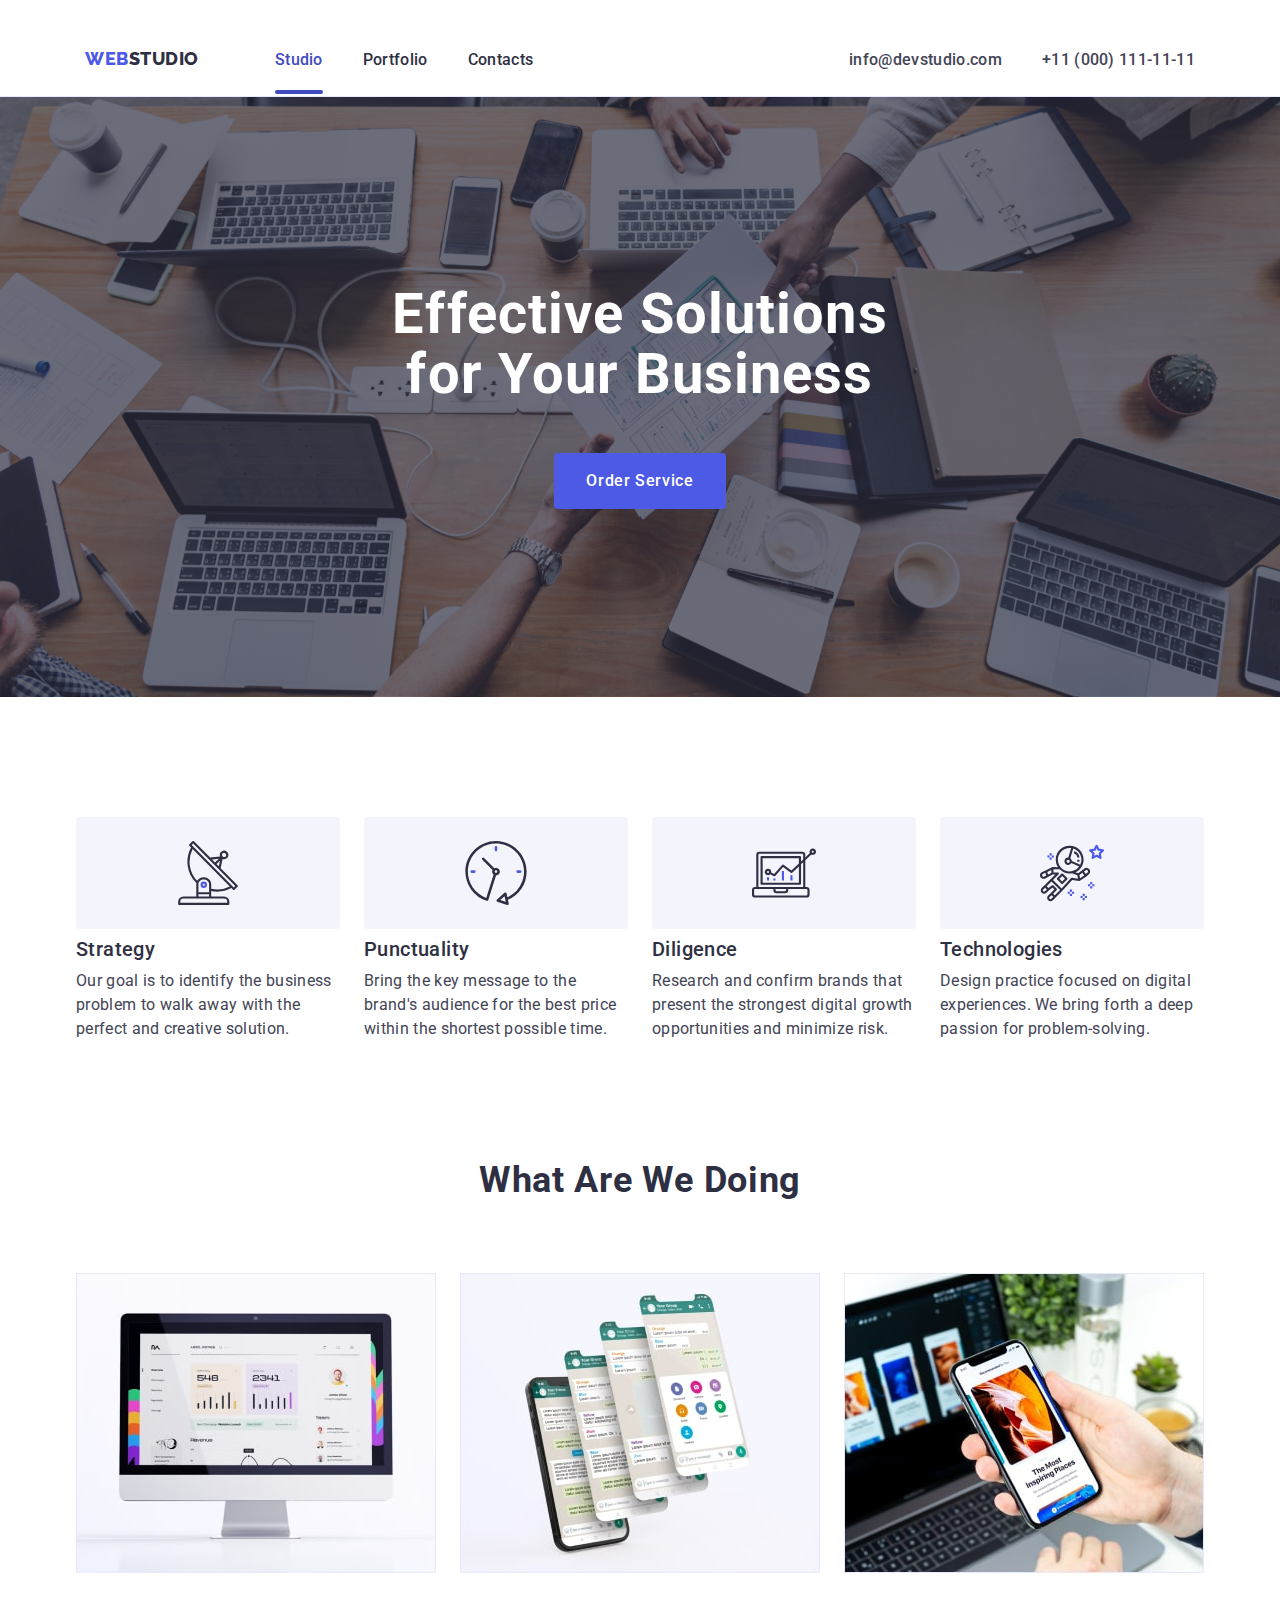
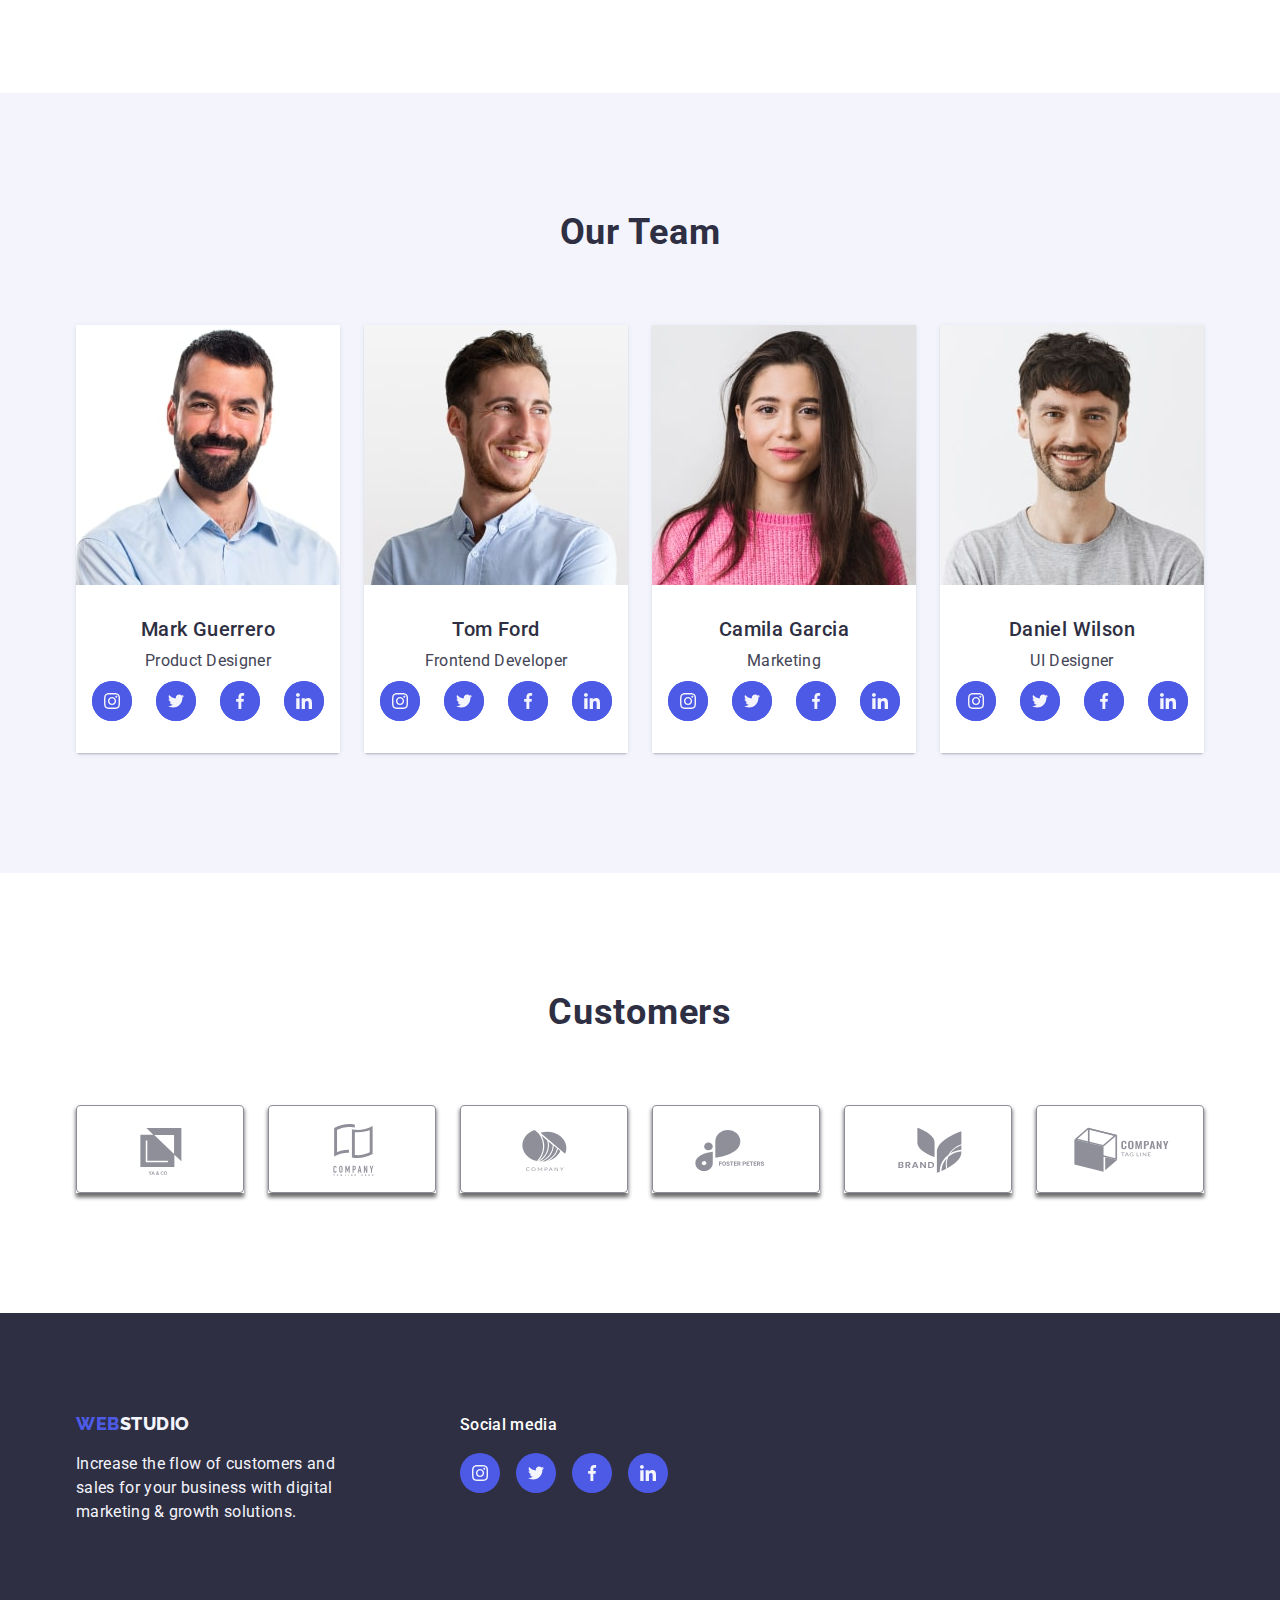
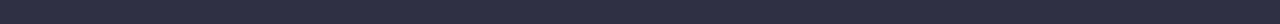
==== index.html @ c1fe4f57 "Initial commit" ====
<!DOCTYPE html>
<html lang="en">
  <head>
    <meta charset="UTF-8" />
    <meta http-equiv="X-UA-Compatible" content="IE=edge" />
    <meta name="viewport" content="width=device-width, initial-scale=1.0" />
    <link rel="preconnect" href="https://fonts.googleapis.com" />
    <link rel="preconnect" href="https://fonts.gstatic.com" crossorigin />
    <link
      href="https://fonts.googleapis.com/css2?family=Raleway:wght@800&family=Roboto:wght@400;500;700&display=swap"
      rel="stylesheet"
    />
    <title>webstudio</title>
    <link
      rel="stylesheet"
      href="https://cdn.jsdelivr.net/npm/modern-normalize@2.0.0/modern-normalize.min.css"
    />
    <link rel="stylesheet" href="./css/styles.css" />
  </head>
  <body>
    <header class="header">
      <div class="container header-container">
        <nav class="header-navigation">
          <a href="./index.html" class="header-logo link"
            >Web<span class="header-span">Studio</span></a
          >
          <ul class="header-menu list">
            <li class="header-menu-item">
              <a class="header-menu-link current link" href="./index.html"
                >Studio</a
              >
            </li>
            <li class="header-menu-item">
              <a class="header-menu-link link" href="./portfolio.html"
                >Portfolio</a
              >
            </li>
            <li class="header-menu-item">
              <a class="header-menu-link link" href="">Contacts</a>
            </li>
          </ul>
        </nav>
        <address class="contact">
          <ul id="contact" class="header-address list">
            <li class="header-address-item">
              <a
                class="header-address-link link"
                href="mailto:info@devstudio.com"
                >info@devstudio.com</a
              >
            </li>
            <li class="header-address-item">
              <a class="header-address-link link" href="tel:+110001111111"
                >+11 (000) 111-11-11</a
              >
            </li>
          </ul>
        </address>
      </div>
    </header>

    <main>
      <section id="home" class="hero">
        <div class="container hero-container">
          <h1 class="hero-title">Effective Solutions for Your Business</h1>
          <button type="button" class="hero-btn" data-modal-open>
            Order Service
          </button>
        </div>
      </section>

      <section class="motto">
        <div class="container container-motto">
          <h2 class="visually-hidden">Motto</h2>
          <ul class="motto-lict list">
            <li class="motto-item list">
              <div class="motto-item-block">
                <svg class="motto-item-icon" width="64" height="64">
                  <use href="./images/icons.svg#icon-antenna-1"></use>
                </svg>
              </div>
              <h3 class="motto-subtitle">Strategy</h3>
              <p class="motto-item-text">
                Our goal is to identify the business problem to walk away with
                the perfect and creative solution.
              </p>
            </li>
            <li class="motto-item list">
              <div class="motto-item-block">
                <svg class="motto-item-icon" width="64" height="64">
                  <use href="./images/icons.svg#icon-clock-1"></use>
                </svg>
              </div>
              <h3 class="motto-subtitle">Punctuality</h3>
              <p class="motto-item-text">
                Bring the key message to the brand's audience for the best price
                within the shortest possible time.
              </p>
            </li>
            <li class="motto-item list">
              <div class="motto-item-block">
                <svg class="motto-item-icon" width="64" height="64">
                  <use href="./images/icons.svg#icon-diagram-1"></use>
                </svg>
              </div>
              <h3 class="motto-subtitle">Diligence</h3>
              <p class="motto-item-text">
                Research and confirm brands that present the strongest digital
                growth opportunities and minimize risk.
              </p>
            </li>
            <li class="motto-item list">
              <div class="motto-item-block">
                <svg class="motto-item-icon" width="64" height="64">
                  <use href="./images/icons.svg#icon-astronaut-1"></use>
                </svg>
              </div>
              <h3 class="motto-subtitle">Technologies</h3>
              <p class="motto-item-text">
                Design practice focused on digital experiences. We bring forth a
                deep passion for problem-solving.
              </p>
            </li>
          </ul>
        </div>
      </section>

      <section class="products">
        <div class="container">
          <h2 class="products-title">What Are We Doing</h2>
          <ul class="products-list list">
            <li class="products-item list">
              <img src="./images/Rec_710.jpg" alt="Strategy" width="360" />
            </li>
            <li class="products-item list">
              <img src="./images/Rec_711.jpg" alt="Diligence" width="360" />
            </li>
            <li class="products-item list">
              <img src="./images/Rec_712.jpg" alt="Technologies" width="360" />
            </li>
          </ul>
        </div>
      </section>

      <section id="portfolio" class="team">
        <div class="container">
          <h2 class="team-title">Our Team</h2>
          <ul class="team-list list">
            <li class="team-item">
              <img src="./images/img_.jpg" alt="Mark Guerrero" width="264" />
              <div class="team-cart">
                <h3 class="team-item-title">Mark Guerrero</h3>
                <p class="team-text">Product Designer</p>
                <ul class="team-soc-list">
                  <li class="team-soc-item">
                    <a class="team-soc-link" href="">
                      <svg class="team-soc-icon" width="16" height="16">
                        <use href="./images/icons.svg#icon-instagram-1"></use>
                      </svg>
                    </a>
                  </li>
                  <li class="team-soc-item">
                    <a class="team-soc-link" href=""
                      ><svg class="team-soc-icon" width="16" height="16">
                        <use href="./images/icons.svg#icon-twitter-1"></use>
                      </svg>
                    </a>
                  </li>
                  <li class="team-soc-item">
                    <a class="team-soc-link" href=""><svg class="team-soc-icon" width="16" height="16">
                        <use
                          href="./images/icons.svg#icon-facebook-1"
                        ></use>
											</svg></a>
                  </li>
                  <li class="team-soc-item">
                    <a class="team-soc-link" href=""
                      ><svg class="team-soc-icon" width="16" height="16">
                        <use href="./images/icons.svg#icon-linkedin-1"></use>
                      </svg>
                    </a>
                  </li>
                </ul>
              </div>
            </li>

            <li class="team-item">
              <img src="./images/img1.jpg" alt="Tom Ford" width="264" />
              <div class="team-cart">
                <h3 class="team-item-title">Tom Ford</h3>
                <p class="team-text">Frontend Developer</p>
                <ul class="team-soc-list">
                  <li class="team-soc-item">
                    <a class="team-soc-link" href="">
                      <svg class="team-soc-icon" width="16" height="16">
                        <use href="./images/icons.svg#icon-instagram-1"></use>
                      </svg>
                    </a>
                  </li>
                  <li class="team-soc-item">
                    <a class="team-soc-link" href=""
                      ><svg class="team-soc-icon" width="16" height="16">
                        <use href="./images/icons.svg#icon-twitter-1"></use>
                      </svg>
                    </a>
                  </li>
                  <li class="team-soc-item">
                    <a class="team-soc-link" href=""
                      ><svg class="team-soc-icon" width="16" height="16">
                        <use href="./images/icons.svg#icon-facebook-1"></use>
                      </svg>
                    </a>
                  </li>
                  <li class="team-soc-item">
                    <a class="team-soc-link" href=""
                      ><svg class="team-soc-icon" width="16" height="16">
                        <use href="./images/icons.svg#icon-linkedin-1"></use>
                      </svg>
                    </a>
                  </li>
                </ul>
              </div>
            </li>

            <li class="team-item">
              <img src="./images/img2.jpg" alt="Camila Garcia" width="264" />
              <div class="team-cart">
                <h3 class="team-item-title">Camila Garcia</h3>
                <p class="team-text">Marketing</p>
                <ul class="team-soc-list">
                  <li class="team-soc-item">
                    <a class="team-soc-link" href="">
                      <svg class="team-soc-icon" width="16" height="16">
                        <use href="./images/icons.svg#icon-instagram-1"></use>
                      </svg>
                    </a>
                  </li>
                  <li class="team-soc-item">
                    <a class="team-soc-link" href=""
                      ><svg class="team-soc-icon" width="16" height="16">
                        <use href="./images/icons.svg#icon-twitter-1"></use>
                      </svg>
                    </a>
                  </li>
                  <li class="team-soc-item">
                    <a class="team-soc-link" href=""
                      ><svg class="team-soc-icon" width="16" height="16">
                        <use href="./images/icons.svg#icon-facebook-1"></use>
                      </svg>
                    </a>
                  </li>
                  <li class="team-soc-item">
                    <a class="team-soc-link" href=""
                      ><svg class="team-soc-icon" width="16" height="16">
                        <use
                          href="./images/icons.svg#icon-linkedin-1"></use></svg></a>
                  </li>
                </ul>
              </div>
            </li>

            <li class="team-item">
              <img src="./images/img3.jpg" alt="Daniel Wilson" width="264" />
              <div class="team-cart">
                <h3 class="team-item-title">Daniel Wilson</h3>
                <p class="team-text">UI Designer</p>
                <ul class="team-soc-list">
                  <li class="team-soc-item">
                    <a class="team-soc-link" href="">
                      <svg class="team-soc-icon" width="16" height="16">
                        <use href="./images/icons.svg#icon-instagram-1"></use>
                      </svg>
                    </a>
                  </li>
                  <li class="team-soc-item">
                    <a class="team-soc-link" href="">
                      <svg class="team-soc-icon" width="16" height="16">
                        <use href="./images/icons.svg#icon-twitter-1"></use>
                      </svg>
                    </a>
                  </li>
                  <li class="team-soc-item">
                    <a class="team-soc-link" href="">
                      <svg class="team-soc-icon" width="16" height="16">
                        <use href="./images/icons.svg#icon-facebook-1"></use>
                      </svg>
                    </a>
                  </li>
                  <li class="team-soc-item">
                    <a class="team-soc-link" href=""
                      ><svg class="team-soc-icon" width="16" height="16">
                        <use href="./images/icons.svg#icon-linkedin-1"></use>
                      </svg>
                    </a>
                  </li>
                </ul>
              </div>
            </li>
          </ul>
        </div>
      </section>
      <section class="customer">
        <div class="container container-customer">
          <h2 class="customer-title">Customers</h2>
          <ul class="customer-list list">
            <li class="customer-item list">
              <a class="customer-link" href="" target="_blank"
                ><svg class="customer-item-icon" width="104" height="56">
                  <use href="./images/icons.svg#icon-Logo"></use>
                </svg>
              </a>
            </li>
            <li class="customer-item list">
              <a class="customer-link" href="" target="_blank"
                ><svg class="customer-item-icon" width="104" height="56">
                  <use href="./images/icons.svg#icon-Logo_1"></use>
                </svg>
              </a>
            </li>
            <li class="customer-item list">
              <a class="customer-link" href="" target="_blank"
                ><svg class="customer-item-icon" width="104" height="56">
                  <use href="./images/icons.svg#icon-Logo_2"></use>
                </svg>
              </a>
            </li>
            <li class="customer-item list">
              <a class="customer-link" href="" target="_blank"
                ><svg class="customer-item-icon" width="104" height="56">
                  <use href="./images/icons.svg#icon-Logo_3"></use>
                </svg>
              </a>
            </li>
            <li class="customer-item list">
              <a class="customer-link" href="" target="_blank"
                ><svg class="customer-item-icon" width="104" height="56">
                  <use href="./images/icons.svg#icon-Logo_4"></use>
                </svg>
              </a>
            </li>
            <li class="customer-item list">
              <a class="customer-link" href="" target="_blank"
                ><svg class="customer-item-icon" width="104" height="56">
                  <use href="./images/icons.svg#icon-Logo_5"></use>
                </svg>
              </a>
            </li>
          </ul>
        </div>
      </section>
    </main>

    <footer class="footer">
      <div class="container footer-container">
        <div class="footer-logo">
          <a href="./index.html" class="header-logo link"
            >Web<span class="footer-span">Studio</span></a
          >
          <p class="footer-text">
            Increase the flow of customers and sales for your business with
            digital marketing & growth solutions.
          </p>
        </div>
        <div class="footer-soc">
          <p class="footer-soc-title">Social media</p>
          <ul class="footer-soc-list">
            <li class="footer-soc-item">
              <a class="footer-soc-link" href="">
                <svg class="footer-soc-icon" width="24" height="24">
                  <use href="./images/icons.svg#icon-instagram-1"></use>
                </svg>
              </a>
            </li>
            <li class="footer-soc-item">
              <a class="footer-soc-link" href="">
                <svg class="footer-soc-icon" width="24" height="24">
                  <use href="./images/icons.svg#icon-twitter-1"></use>
                </svg>
              </a>
            </li>
            <li class="footer-soc-item">
              <a class="footer-soc-link" href="">
                <svg class="footer-soc-icon" width="24" height="24">
                  <use href="./images/icons.svg#icon-facebook-1"></use>
                </svg>
              </a>
            </li>
            <li class="footer-soc-item">
              <a class="footer-soc-link" href="">
                <svg class="footer-soc-icon" width="24" height="24">
                  <use href="./images/icons.svg#icon-linkedin-1"></use>
                </svg>
              </a>
            </li>
          </ul>
        </div>
      </div>
    </footer>

    <div class="backdrop is-hidden" data-modal>
      <div class="modal">
        <button type="button" class="modal-btn" data-modal-close>
          <svg class="modal-close" width="8" height="8">
            <use href="./images/icons.svg#icon-close-black-18dp-2-1"></use>
          </svg>
        </button>
      </div>
    </div>
    <script src="./js/modal.js"></script>
  </body>
</html>
---- css/styles.css ----
:root {
  --main-title-color: #2e2f42;
  --main-text-color: #434455;
  --transition: 250ms cubic-bezier(0.4, 0, 0.2, 1);
}

body {
  font-family: "Roboto", sans-serif;
  color: #434455;
  background-color: #ffffff;
}

h1,
h2,
h3,
h4,
h5,
h6,
p {
  margin-top: 0;
  margin-bottom: 0;
}

a {
  text-decoration: none;
}

ul {
  list-style-type: none;
  margin-top: 0;
  margin-bottom: 0;
  padding-left: 0;
}

img {
  display: block;
}

.link {
  text-decoration: none;
}

.list {
  list-style: none;
}

.container {
  width: 100%;
  max-width: 1158px;
  padding-left: 15px;
  padding-right: 15px;
  margin: 0 auto;
}
/*header*/

.header {
  border-bottom: 1px solid #e7e9fc;
  box-shadow: 0px 2px 1px rgba(46, 47, 66, 0.08),
    0px 1px 1px rgba(46, 47, 66, 0.16), 0px 1px 6px rgba(46, 47, 66, 0.08);
}
.header-container {
  display: flex;
  align-items: baseline;
  padding: 24px;
}

.header-menu {
  display: flex;
  gap: 40px;
}

.header-menu-item {
  color: #404bbf;
}

.header-navigation {
  display: flex;
  align-items: center;
  align-items: baseline;
}

.header-logo {
  font-family: "Raleway", sans-serif;
  font-weight: 800;
  font-size: 18px;
  line-height: 1.17;
  letter-spacing: 0.03em;
  text-transform: uppercase;
  color: #4d5ae5;
  margin-right: 76px;
  margin-top: 24px;
  transform: transform var(--transition);
}

.header-logo:hover,
.header-logo:focus {
  transform: scale(1.5);
}
.header-span {
  color: #2e2f42;
}

.header-address {
  display: flex;
  gap: 40px;
}
.header-address-item {
  color: var(--main-text-color);
}

.header-menu-link {
  font-weight: 500;
  font-size: 16px;
  line-height: 1.5;
  letter-spacing: 0.02em;
  color: var(--main-title-color);
  font-style: normal;
  padding: 24px 0;
  transition: color var(--transition);
}
.current {
  position: relative;
  color: #404bbf;
}

.current::after {
  content: "";
  position: absolute;
  left: 0;
  bottom: -1px;
  width: 100%;
  height: 4px;
  border-radius: 2px;
  background-color: #404bbf;
}

.header-address-link {
  font-weight: 500;
  font-size: 16px;
  line-height: 1.5;
  letter-spacing: 0.02em;
  color: var(--main-text-color);
  font-style: normal;
  transition: color var(--transition);
}

.header-address-link:hover {
  color: #404bbf;
}

.header-address-link:focus {
  color: #404bbf;
}

.header-menu-link:hover {
  color: #404bbf;
}

.header-menu-link:focus {
  color: #404bbf;
}

.contact {
  font-style: normal;
  margin-left: auto;
}

/*hero*/


.hero {
  max-width: 1440px;
  align-content: center;
  background-color: #2e2f42;
  padding: 188px 0;
  background-image: linear-gradient(
      rgba(46, 47, 66, 0.7),
      rgba(46, 47, 66, 0.7)
    ),
    url(../images/people-office\.jpg);
  background-repeat: no-repeat;
  background-position: center;
  background-size: cover;
	
}

.hero-title {
  font-weight: 700;
  font-size: 56px;
  line-height: 1.07;
  text-align: center;
  letter-spacing: 0.02em;
  color: #ffffff;
  max-width: 496px;

  margin: auto;
  margin-bottom: 48px;
}

.hero-btn {
  font-family: inherit;
  font-weight: 500;
  font-size: 16px;
  line-height: 1.5;
  background-color: #4d5ae5;
  border: none;
  letter-spacing: 0.04em;
  color: #ffffff;
  cursor: pointer;
  min-width: 169px;
  height: 56px;
  padding: 16px 32px;
  display: block;
  border-radius: 4px;
  margin: auto;
  transition: background-color var(--transition);
}

.hero-btn:hover {
  background-color: #404bbf;
}

.hero-btn:focus {
  background-color: #404bbf;
}

/*motto*/

.motto {
  padding-top: 120px;
  padding-bottom: 120px;
}

.visually-hidden {
  position: absolute;
  width: 1px;
  height: 1px;
  margin: -1px;
  border: 0;
  padding: 0;
  white-space: nowrap;
  clip-path: inset(100%);
  clip: rect(0 0 0 0);
  overflow: hidden;
}
.motto-lict {
  display: flex;
  gap: 24px;
}
.motto-subtitle {
  font-weight: 500;
  font-size: 20px;
  line-height: 1.2;
  letter-spacing: 0.02em;
  color: var(--main-title-color);
  margin-bottom: 8px;
}

.motto-item {
  width: calc((100% - 24px * 3) / 4);
}

.motto-item-block {
  max-width: 264px;
  height: 112px;
  background-color: #f4f4fd;
  border-radius: 4px;
  margin-bottom: 8px;
  display: flex;
  align-items: center;
  justify-content: center;
}
.motto-item-text {
  font-size: 16px;
  line-height: 1.5;
  letter-spacing: 0.02em;
  color: var(--main-text-color);
}

/*product*/

.products {
  padding-bottom: 120px;
}
.products-title {
  font-weight: 700;
  font-size: 36px;
  line-height: 1.11;
  letter-spacing: 0.02em;
  text-align: center;
  text-transform: capitalize;
  color: var(--main-title-color);
  margin-bottom: 72px;
}

.products-list {
  display: flex;
  gap: 24px;
}

.products-item {
  width: calc((100% - 24px * 2) / 3);
}

/* Team */

.team {
  background-color: #f4f4fd;
  padding-top: 120px;
  padding-bottom: 120px;
}
.team-item {
  background-color: #fff;

  width: calc((100% - 24px * 3) / 4);
  border-radius: 0px 0px 4px 4px;
  box-shadow: 0px 1px 6px rgba(46, 47, 66, 0.08),
    0px 1px 1px rgba(46, 47, 66, 0.16), 0px 2px 1px rgba(46, 47, 66, 0.08);
}

.team-cart {
  padding: 32px 0;
  text-align: center;
  background-color: #fff;
}
.team-title {
  font-weight: 700;
  font-size: 36px;
  line-height: 1.11;
  letter-spacing: 0.02em;
  text-align: center;
  text-transform: capitalize;
  color: var(--main-title-color);

  margin-bottom: 72px;
}
.team-text {
  font-size: 16px;
  line-height: 1.5;
  letter-spacing: 0.02em;
  color: var(--main-text-color);
  margin-bottom: 8px;
}
.team-list {
  display: flex;
  gap: 24px;
}

.team-item-title {
  font-weight: 500;
  font-size: 20px;
  line-height: 1.2;
  letter-spacing: 0.02em;
  color: var(--main-title-color);
  margin-bottom: 8px;
}

.team-soc-list {
  display: flex;
  gap: 24px;
  justify-content: center;
}
.team-soc-item {
	width: calc((100% - 3 * 24px) / 4);
  background-color: #4d5ae5;
  width: 40px;
  height: 40px;
	border-radius: 50%;
	transition: background-color var(--transition);
}

.team-soc-item:hover {
	background-color: #31d0aa;
}
.team-soc-item:focus {
  background-color: #31d0aa;
}
.team-soc-link {
  width: 100%;
  height: 100%;
  display: flex;
  align-items: center;
  justify-content: center;
	border-radius: 50%;
	background-color: #4d5ae5;
	transition: background-color var(--transition)
}
.team-soc-link:hover {
	background-color: #404bbf;
}
.team-soc-link:focus {
  background-color: #404bbf;
}

.team-soc-icon {
  display: block;
  fill: #f4f4fd;
  transform: background-color var(--transition);
}
.team-soc-icon:hover {
  background-color: #404bbf;
}

.team-soc-icon:focus {
  background-color: #404bbf;
}

/*customer*/

.customer {
	padding-top: 120px;
  padding-bottom: 120px;
}
.customer-title {
  font-weight: 700;
  font-size: 36px;
  line-height: 1.11;
  letter-spacing: 0.02em;
  text-align: center;
  text-transform: capitalize;
  color: var(--main-title-color);
  margin-bottom: 72px;
}

.customer-list {
  display: flex;
  gap: 24px;
	align-items: center;
	justify-content: center;
}
.customer-item {
  width: 168px;
	height: 88px;
  background: #ffffff;
  box-shadow: 0px 4px 4px rgba(0, 0, 0, 0.25), 0px 4px 4px rgba(0, 0, 0, 0.25),
    0px 4px 4px rgba(0, 0, 0, 0.25);
  box-sizing: border-box;
  width: calc((100% - 24px * 5) / 6);
	color: #8E8F99;
	border-color: #8E8F99;
  
  transition:  border-color var(--transition), color var(--transition);
}
.customer-link {
	display: flex;
	align-items: center;
	justify-content: center;
	color:  #8e8f99;
	border: 1px solid #8e8f99;
	border-radius: 4px;
	transition:  border-color var(--transition), color var(--transition);
  width: 100%;
  height: 100%;
}

.customer-link:hover {
	border-color: #404bbf;
	color: #404bbf; 
}

.customer-link:focus {
	border-color: #404bbf;
	color: #404bbf; 
}
.customer-item:hover {
	border-color:  #404bbf;
	color: #404bbf;
}
.customer-item:focus {
  border-color: #404bbf;
	color: #404bbf;
}
.customer-item-icon {
  fill: #8e8f99;
	fill: currentColor;
  transition: fill var(--transition);
}


/*footer*/

.footer {
  background-color: #2e2f42;
  padding-top: 100px;
  padding-bottom: 100px;
}

.footer span {
  color: #f4f4fd;
}
.footer-logo {
  margin-right: 120px;
}

.footer-text {
  font-weight: 400;
  font-size: 16px;
  line-height: 1.5;
  letter-spacing: 0.02em;
  color: #f4f4fd;
  max-width: 264px;
  margin-top: 17.5px;
}

.footer-container {
  display: flex;
  align-items: baseline;
}
.footer-soc-title {
  font-weight: 500;
  font-family: "Roboto";
  font-size: 16px;
  line-height: 1.5;
  letter-spacing: 0.02em;
  color: #ffffff;
  margin-bottom: 16px;
	
}
.footer-soc-list {
  display: flex;
  gap: 16px;
  justify-content: space-between;
	width: 208px;
	height: 40px;
}
.footer-soc-item {
	width: 40px;
	height: 40px;
	
}

.footer-soc-icon {
  display: block;
  align-items: center;
  fill: #f4f4fd;
}

.footer-soc-link {
  width: 100%;
  height: 100%;
  background-color: #4d5ae5;
  border-radius: 50%;
  display: flex;
  justify-content: center;
  align-items: center;
  padding: 12px;
  transition: background-color var(--transition);
}

.footer-soc-link:hover {
	background-color: #31d0aa;
}
.footer-soc-link:focus {
  background-color: #31d0aa;
}

/* portfolio */

.btn {
  padding-top: 96px;
  padding-bottom: 120px;
}

.album {
  display: flex;
  margin-bottom: 72px;
  justify-content: center;
  width: calc((100% - 24 * 4) / 5);
  gap: 24px;
}

.btn-album {
  visibility: hidden;
}


.btn-link {
  font-family: "Roboto", sans-serif;
  font-weight: 500;
  font-size: 16px;
  line-height: 1.5;
  letter-spacing: 0.04em;
  cursor: pointer;
  color: #4d5ae5;
  background-color: #f4f4fd;
  padding: 12px 24px;
  border: 1px solid #e7e9fc;
  margin: 0 auto;
  border-radius: 4px;
  transition: color var(--transition), background-color var(--transition), border-color var(--transition),
    box-shadow var(--transition);
}


.btn-link:hover,
.btn-link:focus {
  color: #fff;
  background-color: #404bbf;
  border: 1px solid transparent;
  box-shadow: 0px 3px 1px rgba(0, 0, 0, 0.1), 0px 2px 1px rgba(0, 0, 0, 0.08),
    0px 2px 2px rgba(0, 0, 0, 0.12);
}

.btn-link:focus {
  color: #fff;
  background-color: #404bbf;
  border: 1px solid transparent;
  box-shadow: 0px 3px 1px rgba(0, 0, 0, 0.1), 0px 2px 1px rgba(0, 0, 0, 0.08),
    0px 2px 2px rgba(0, 0, 0, 0.12);
}

.gallery-list {
  display: flex;
  flex-wrap: wrap;
  column-gap: 24px;
  row-gap: 48px;
}

.gallery-link {
  display: block;
  transition: box-shadow var(--transition);
}

.gallery-link:hover,
.gallery-link:focus {
  box-shadow: 0px 1px 6px rgba(46, 47, 66, 0.08),
    0px 1px 1px rgba(46, 47, 66, 0.16), 0px 2px 1px rgba(46, 47, 66, 0.08);
}
.gallery-item {
  width: calc((100% - 48px) / 3);
  overflow: hidden;
  
}

.gallery-block {
  position: relative;
  overflow: hidden;
}

.gallery-link:hover .gallery-cover-text {
  transform: translateY(0%);
}

.gallery-link:focus .gallery-cover-text {
  transform: translateY(0%);
}
.gallery-cover-text {
	position: absolute;
	top: 0;
  left: 0;
	height: 100%;
  padding: 40px 32px;
	background-color: #4d5ae5;
  font-weight: 400;
  font-size: 16px;
  line-height: 1.5;
  letter-spacing: 0.02em;
  color: #f4f4fd;
	transform: translateY(100%);
	transition: transform var(--transition);
}
.gallery-item-title {
  font-weight: 500;
  font-size: 20px;
  line-height: 1.2;
  letter-spacing: 0.02em;
  color: var(--main-title-color);
  margin-left: 16px;
  margin-bottom: 8px;
}

.gallery-item-text {
  font-size: 16px;
  line-height: 1.5;
  letter-spacing: 0.02em;
  color: var(--main-text-color);
  margin-left: 16px;
}

.gallery-cart {
  padding: 32px 16px;

  border: 1px solid #e7e9fc;
  border-top: none;
}

.backdrop {
  position: fixed;
  top: 0;
  z-index: 2;
  width: 100%;
  height: 100%;
  background-color: rgba(46, 47, 66, 0.4);
  transition: opacity var(--transition), visibility var(--transition);
}

.modal {
  position: absolute;
  top: 50%;
  left: 50%;
  transform: translate(-50%, -50%) scale(1);
  transition: transform var(--transition);
  width: 408px;
  min-height: 584px;
  background-color: #fcfcfc;
  border-radius: 4px;
  padding: 24px;
  box-shadow: 0px 1px 1px rgba(0, 0, 0, 0.14), 0px 1px 3px rgba(0, 0, 0, 0.12),
    0px 2px 1px rgba(0, 0, 0, 0.2);
}

.modal-btn {
  position: absolute;
  top: 24px;
  right: 24px;
  width: 24px;
  height: 24px;
  border: 1px solid rgba(0, 0, 0, 0.1);
  background-color: transparent;
  border-radius: 50%;
  cursor: pointer;
  display: flex;
  align-items: center;
  justify-content: center;
  background-color: #e7e9fc;
  padding: 0;
  transition: background-color var(--transition),  border var(--transition);
}

.modal-btn:hover {
	background-color: #404bbf;
  border: none;
	fill: #fff;
}
.modal-btn:focus {
  background-color: #404bbf;
  border: none;
	fill: #fff;
}

.modal-close {
  transition: fill var(--transition);
}


.backdrop.is-hidden .modal {
  transform: translate(-50%, -50%) scale(0);
}

.is-hidden {
  visibility: hidden;
  opacity: 0;
  pointer-events: none;
}
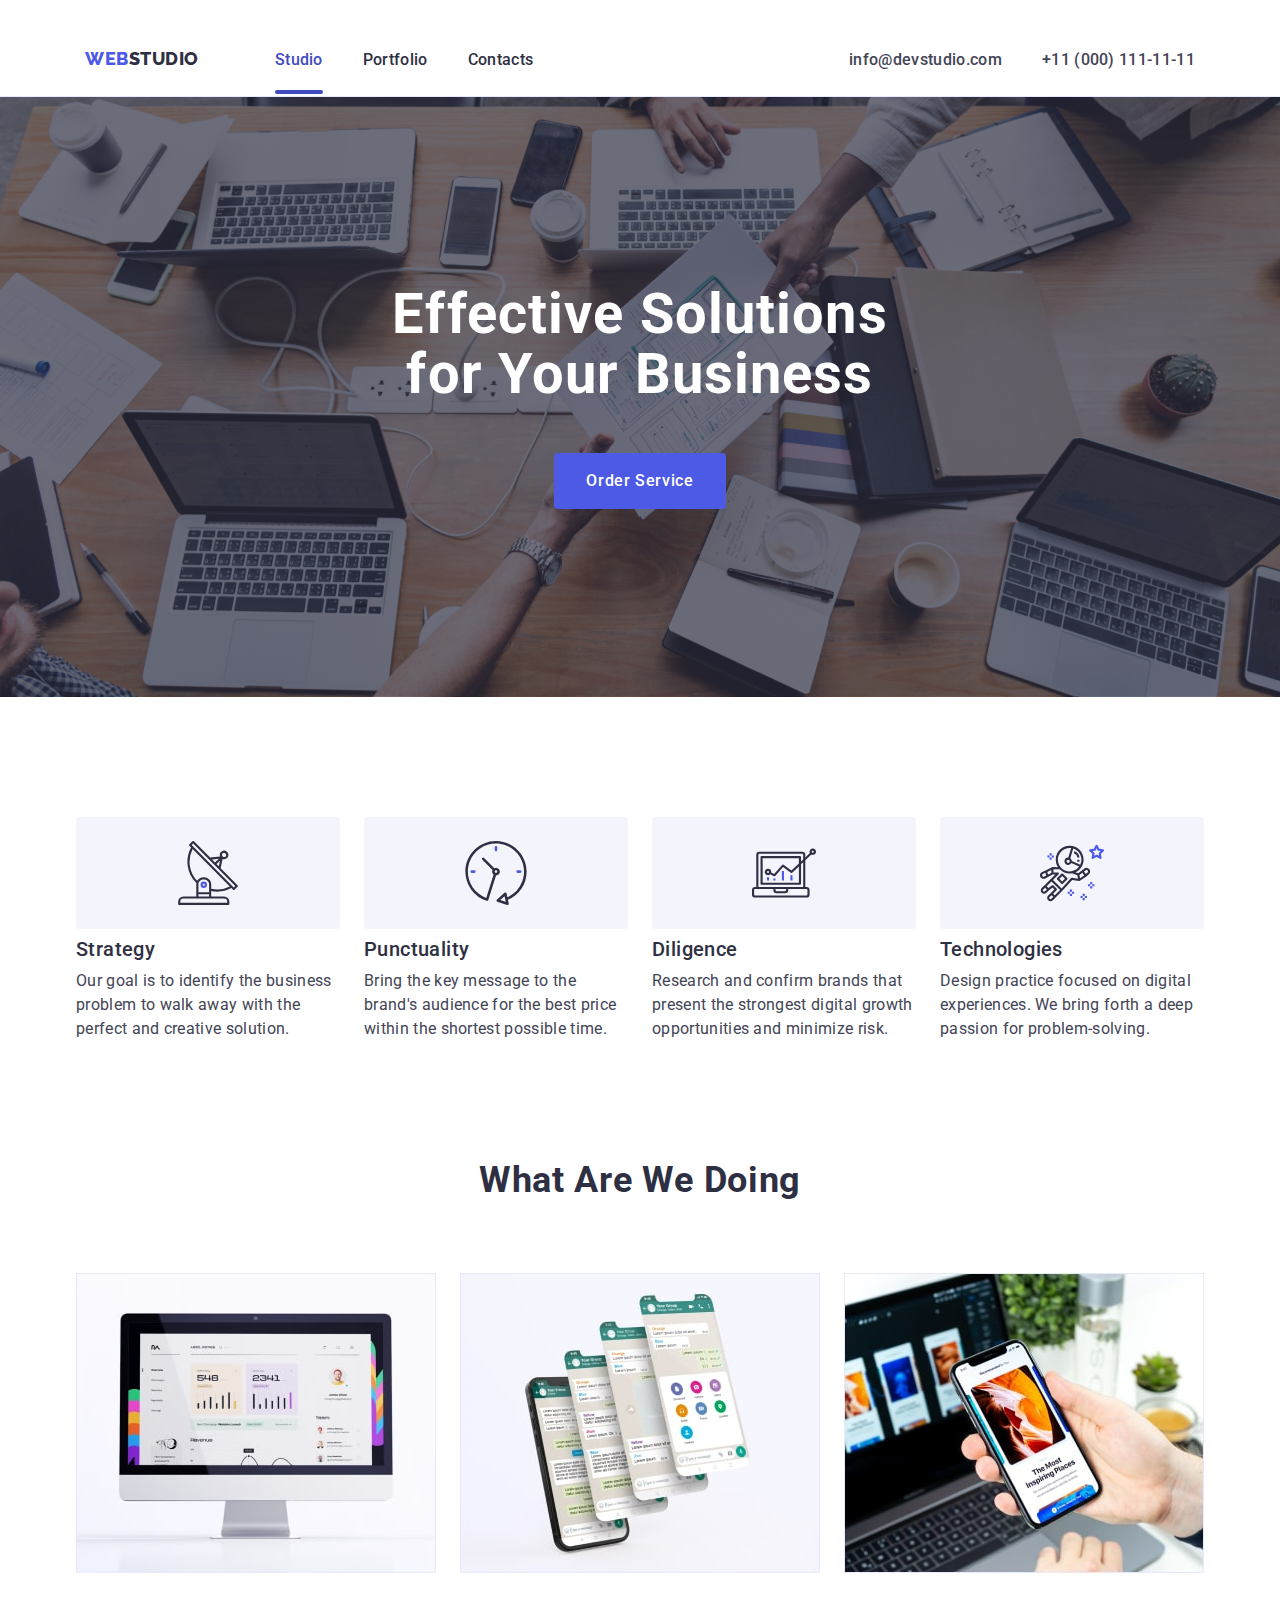
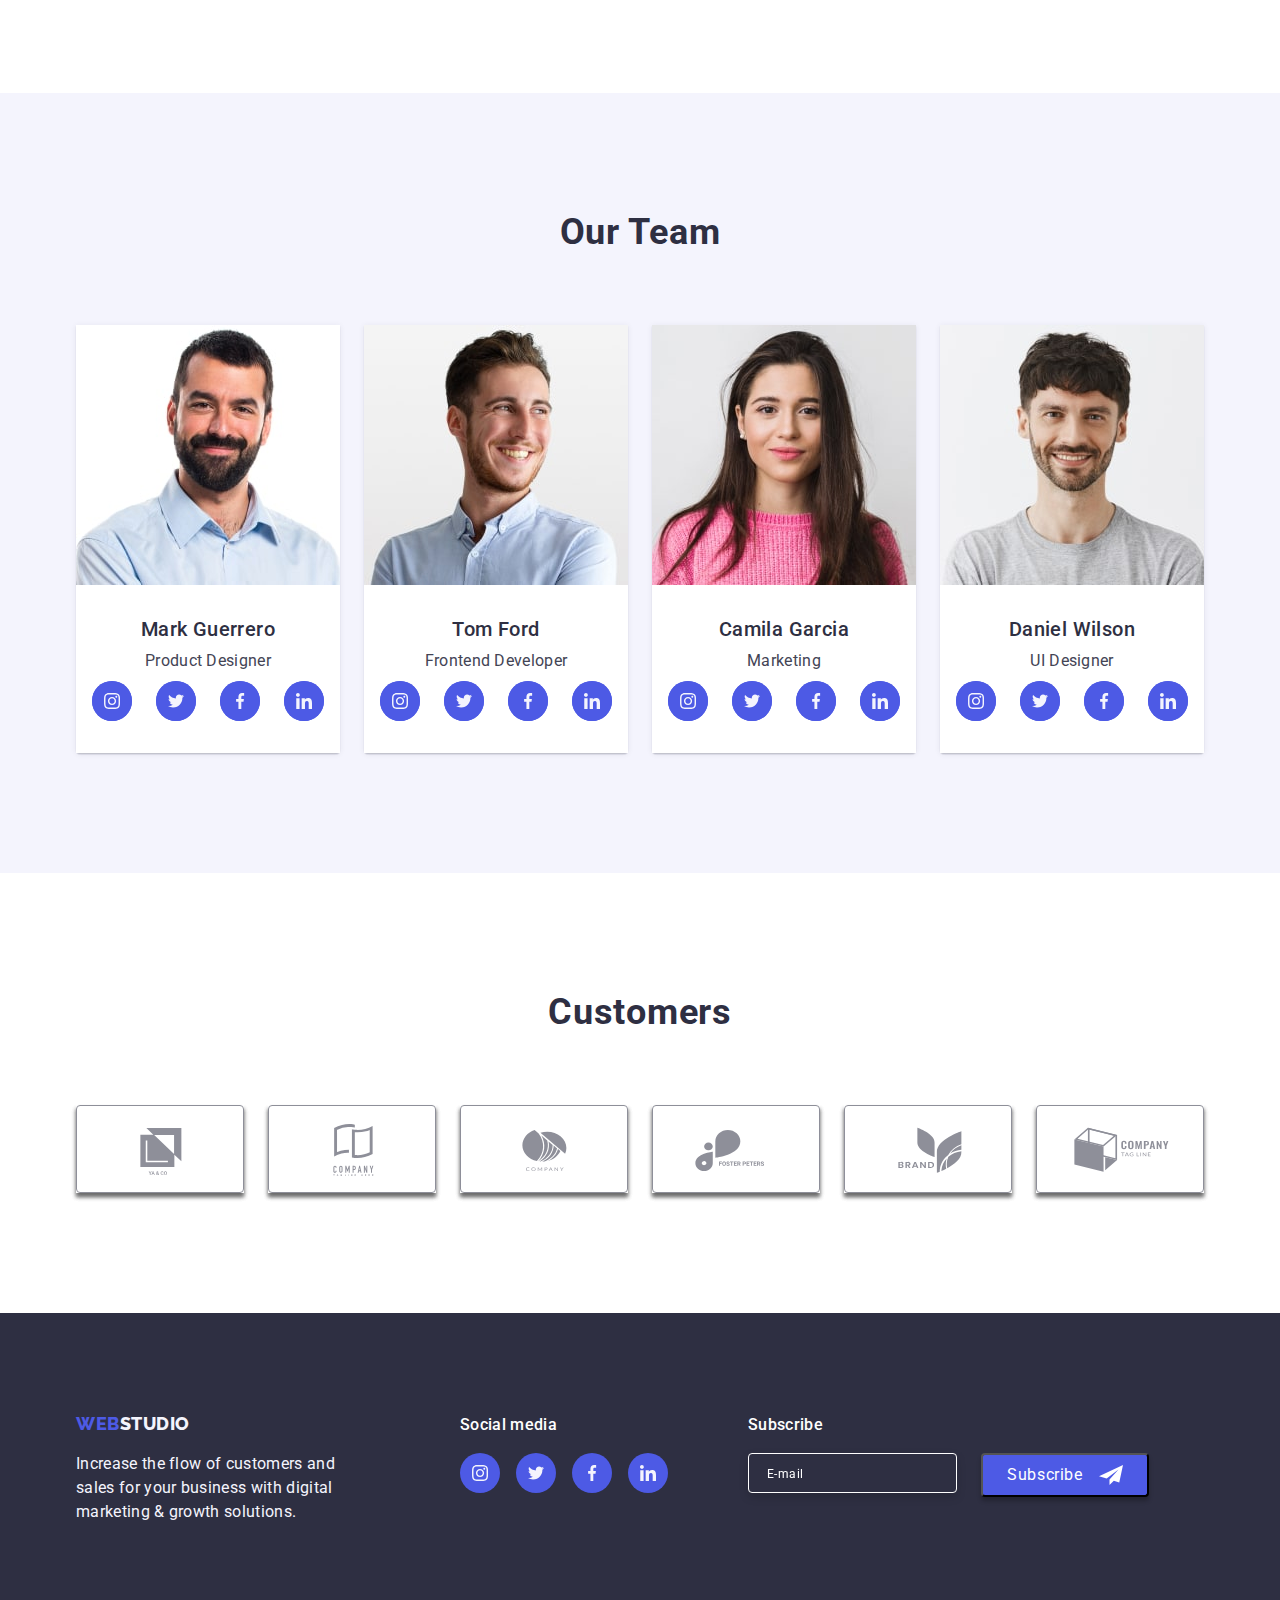
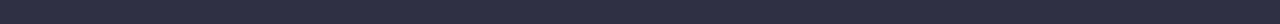
==== commit 98a0e07e: "update css, html files" ====
--- a/index.html
+++ b/index.html
@@ -167,11 +167,12 @@
                     </a>
                   </li>
                   <li class="team-soc-item">
-                    <a class="team-soc-link" href=""><svg class="team-soc-icon" width="16" height="16">
+                    <a class="team-soc-link" href=""
+                      ><svg class="team-soc-icon" width="16" height="16">
                         <use
                           href="./images/icons.svg#icon-facebook-1"
-                        ></use>
-											</svg></a>
+                        ></use></svg></a>
+                    
                   </li>
                   <li class="team-soc-item">
                     <a class="team-soc-link" href=""
@@ -253,7 +254,9 @@
                     <a class="team-soc-link" href=""
                       ><svg class="team-soc-icon" width="16" height="16">
                         <use
-                          href="./images/icons.svg#icon-linkedin-1"></use></svg></a>
+                          href="./images/icons.svg#icon-linkedin-1"
+                        ></use></svg></a>
+                    
                   </li>
                 </ul>
               </div>
@@ -394,6 +397,21 @@
             </li>
           </ul>
         </div>
+
+        <div class="footer-contact">
+          <p class="footer-contact-title">Subscribe</p>
+          <div class="footer-sub">
+            <form class="footer-field">
+              <input type="email" class="footer-input" placeholder="E-mail" />
+            </form>
+            <button type="submit" class="footer-sub-btn">
+                Subscribe
+                <svg class="telegram-icon" width="24" height="24">
+                  <use href="./images/icons.svg#icon-telegram"></use>
+                </svg>
+						</button>
+          </div>
+        </div>
       </div>
     </footer>
 
@@ -401,9 +419,86 @@
       <div class="modal">
         <button type="button" class="modal-btn" data-modal-close>
           <svg class="modal-close" width="8" height="8">
-            <use href="./images/icons.svg#icon-close-black-18dp-2-1"></use>
+            <use href="./images/icons.svg#icon-close"></use>
           </svg>
         </button>
+        <p class="modal-title">Leave your contacts and we will call you back</p>
+        <form class="modal-form">
+          <div class="modal-field">
+            <label for="user-name" class="modal-label">Name</label>
+            <div class="input-wrap">
+              <input
+                type="text"
+                name="user-name"
+                id="user-name"
+                class="modal-input"
+              />
+              <svg class="input-icon" width="18" height="18">
+                <use href="./images/icons.svg#icon-person"></use>
+              </svg>
+            </div>
+          </div>
+
+          <div class="modal-field">
+            <label for="user-name" class="modal-label">Phone</label>
+            <div class="input-wrap">
+              <input
+                type="tel"
+                name="user-tel"
+                id="user-tel"
+                class="modal-input"
+              />
+              <svg class="input-icon" width="18" height="18">
+                <use href="./images/icons.svg#icon-phone"></use>
+              </svg>
+            </div>
+          </div>
+
+          <div class="modal-field">
+            <label for="user-name" class="modal-label">Email</label>
+            <div class="input-wrap">
+              <input
+                type="email"
+                name="user-email"
+                id="user-email"
+                class="modal-input"
+              />
+              <svg class="input-icon" width="18" height="18">
+                <use href="./images/icons.svg#icon-email"></use>
+              </svg>
+            </div>
+          </div>
+          <div class="modal-field">
+            <label for="user-name" class="modal-label">Comment</label>
+            <textarea
+              name="modal-text"
+              placeholder="Text input"
+              class="modal-textarea"
+            ></textarea>
+          </div>
+          <div class="modal-field">
+            <input
+              type="checkbox"
+              name="policy"
+              id="policy"
+              class="input-chek visually-hidden"
+              value="true"
+            />
+            <label for="policy" class="check-text">
+              <span>
+                <svg class="check-icon" width="10" height="8">
+                  <use href="./images/icons.svg#icon-check"></use>
+                </svg>
+              </span>
+              I accept the terms and conditions of the<a href="">
+                Privacy Policy</a
+              ></label
+            >
+          </div>
+          <div class="send-btn">
+            <button type="submit" class="modal-send-btn">Send</button>
+          </div>
+        </form>
       </div>
     </div>
     <script src="./js/modal.js"></script>
--- a/css/styles.css
+++ b/css/styles.css
@@ -169,7 +169,7 @@
 
 
 .hero {
-  max-width: 1440px;
+  width: 100%;
   align-content: center;
   background-color: #2e2f42;
   padding: 188px 0;
@@ -506,7 +506,11 @@
   display: flex;
   align-items: baseline;
 }
-.footer-soc-title {
+
+.footer-soc {
+	margin-right: 80px;
+}
+.footer-soc-title, .footer-contact-title {
   font-weight: 500;
   font-family: "Roboto";
   font-size: 16px;
@@ -554,6 +558,54 @@
   background-color: #31d0aa;
 }
 
+.footer-input {
+	min-width: 164px;
+	height: 40px;
+	border: 1px solid #FFFFFF;
+  filter: drop-shadow(0px 4px 4px rgba(0, 0, 0, 0.15));
+  border-radius: 4px;
+	background: #2E2F42;
+}
+
+.footer-input::placeholder {
+	
+  font-size: 12px;
+  line-height: 2;
+  display: flex;
+  align-items: center;
+  letter-spacing: 0.04em;
+  color: #FFFFFF;
+	padding-left: 16px;
+}
+
+.footer-sub-btn {
+	font-size: 16px;
+  line-height: 1.5;
+  display: flex;
+  align-items: center;
+  text-align: center;
+  letter-spacing: 0.04em;
+  color: #FFFFFF;
+	background: #4D5AE5;
+  border-radius: 4px;
+  padding: 8px 24px;
+  box-shadow: 0px 4px 4px rgba(0, 0, 0, 0.25);
+	transition: background-color var(--transition);
+}
+
+.telegram-icon {
+	fill: #FFFFFF;
+	margin-left: 16px;
+}
+ 
+.footer-sub {
+	display: flex;
+	gap: 24px;
+}
+
+.footer-sub-btn:hover, .footer-sub-btn:focus {
+	background-color: #404BBF;
+}
 /* portfolio */
 
 .btn {
@@ -690,7 +742,7 @@
   z-index: 2;
   width: 100%;
   height: 100%;
-  background-color: rgba(46, 47, 66, 0.4);
+  border: 1px solid rgba(46, 47, 66, 0.4);
   transition: opacity var(--transition), visibility var(--transition);
 }
 
@@ -704,7 +756,7 @@
   min-height: 584px;
   background-color: #fcfcfc;
   border-radius: 4px;
-  padding: 24px;
+  padding: 72px 24px 24px 24px;
   box-shadow: 0px 1px 1px rgba(0, 0, 0, 0.14), 0px 1px 3px rgba(0, 0, 0, 0.12),
     0px 2px 1px rgba(0, 0, 0, 0.2);
 }
@@ -752,3 +804,147 @@
   opacity: 0;
   pointer-events: none;
 }
+
+.modal-title {
+	max-width: 360px;
+	font-family: 'Roboto';
+  font-style: normal;
+  font-weight: 500;
+  font-size: 16px;
+  line-height: 1.5;
+  text-align: center;
+  letter-spacing: 0.02em;
+  color: #2E2F42;
+  margin-bottom: 16px;
+}
+
+.modal-field {
+	margin-bottom: 18px;
+}
+.modal-input {
+	width: 100%;
+	height: 40px;
+	border: 1px solid rgba(46, 47, 66, 0.4);
+  border-radius: 4px;  
+	background: transparent;
+	padding-left: 38px;
+	padding-right: 24px;
+	font-size: 18px;
+	outline: transparent;
+	transition: border-color var(--transition);
+}
+
+.modal-input:focus {
+  border-color: #4D5AE5;
+}
+
+.modal-input:focus + .input-icon {
+	fill: #4D5AE5;
+}
+
+.modal-label {
+	font-size: 12px;
+  line-height: 1.17;
+  letter-spacing: 0.04em;
+  color: #8E8F99;
+	margin-bottom: 4px;
+	display: inline-block;
+}
+
+.input-wrap {
+	position: relative;
+}
+.input-icon {
+	fill: #2E2F42;
+	position: absolute;
+	left: 16px;
+	top: 50%;
+	transform: translateY(-50%);
+	transition: fill var(--transition);
+} 
+.modal-textarea {
+	width: 100%;
+	height: 120px;
+	border: 1px solid rgba(46, 47, 66, 0.4);
+  border-radius: 4px;  
+	background: transparent;
+	padding: 8px 16px;
+	font-size: 18px;
+	outline: transparent;
+	resize: none;
+}
+
+.modal-textarea::placeholder {
+  font-weight: 400;
+  font-size: 12px;
+  line-height: 1.17;
+  letter-spacing: 0.04em;
+	color: rgba(46, 47, 66, 0.4);
+}
+
+.check-text {
+	font-size: 12px;
+  line-height: 1.17;
+  letter-spacing: 0.04em;
+  color: #8E8F99;
+	display: flex;
+	align-items: center;
+}
+
+.check-text span {
+	width: 20px;
+	height: 20px;
+	border: 1px solid rgba(46, 47, 66, 0.4);
+  border-radius: 2px;
+	margin-right: 8px;
+	display: flex;
+	align-items: center;
+	justify-content: center;
+	fill: transparent;
+}
+
+.check-text a {
+	color: #4D5AE5;
+	text-decoration: underline;
+}
+
+.input-chek:checked + .check-text span {
+	background-color: #404BBF;
+	border: 1px solid #404BBF;
+  border-radius: 2px;
+	fill: #F4F4FD;
+}
+
+.input-chek:focus + .check-text span {
+	border-color: #404BBF;
+}
+
+.send-btn {
+	position: relative;
+}
+.modal-send-btn {
+	
+	font-weight: 500;
+	font-size: 16px;
+	line-height: 1.5;
+	min-width: 169px;
+	height: 56px;
+	letter-spacing: 0.04em;
+	
+	color: #FFFFFF;
+
+	
+	display: block;
+  margin: auto;
+	background-color: #4D5AE5;
+  box-shadow: 0px 4px 4px rgba(0, 0, 0, 0.15);
+  border-radius: 4px;
+	border-color: transparent;
+	cursor: pointer;
+	transition: background-color var(--transition);
+
+
+}
+.modal-send-btn:is(:hover, :focus) {
+  background-color: #404BBF;
+}
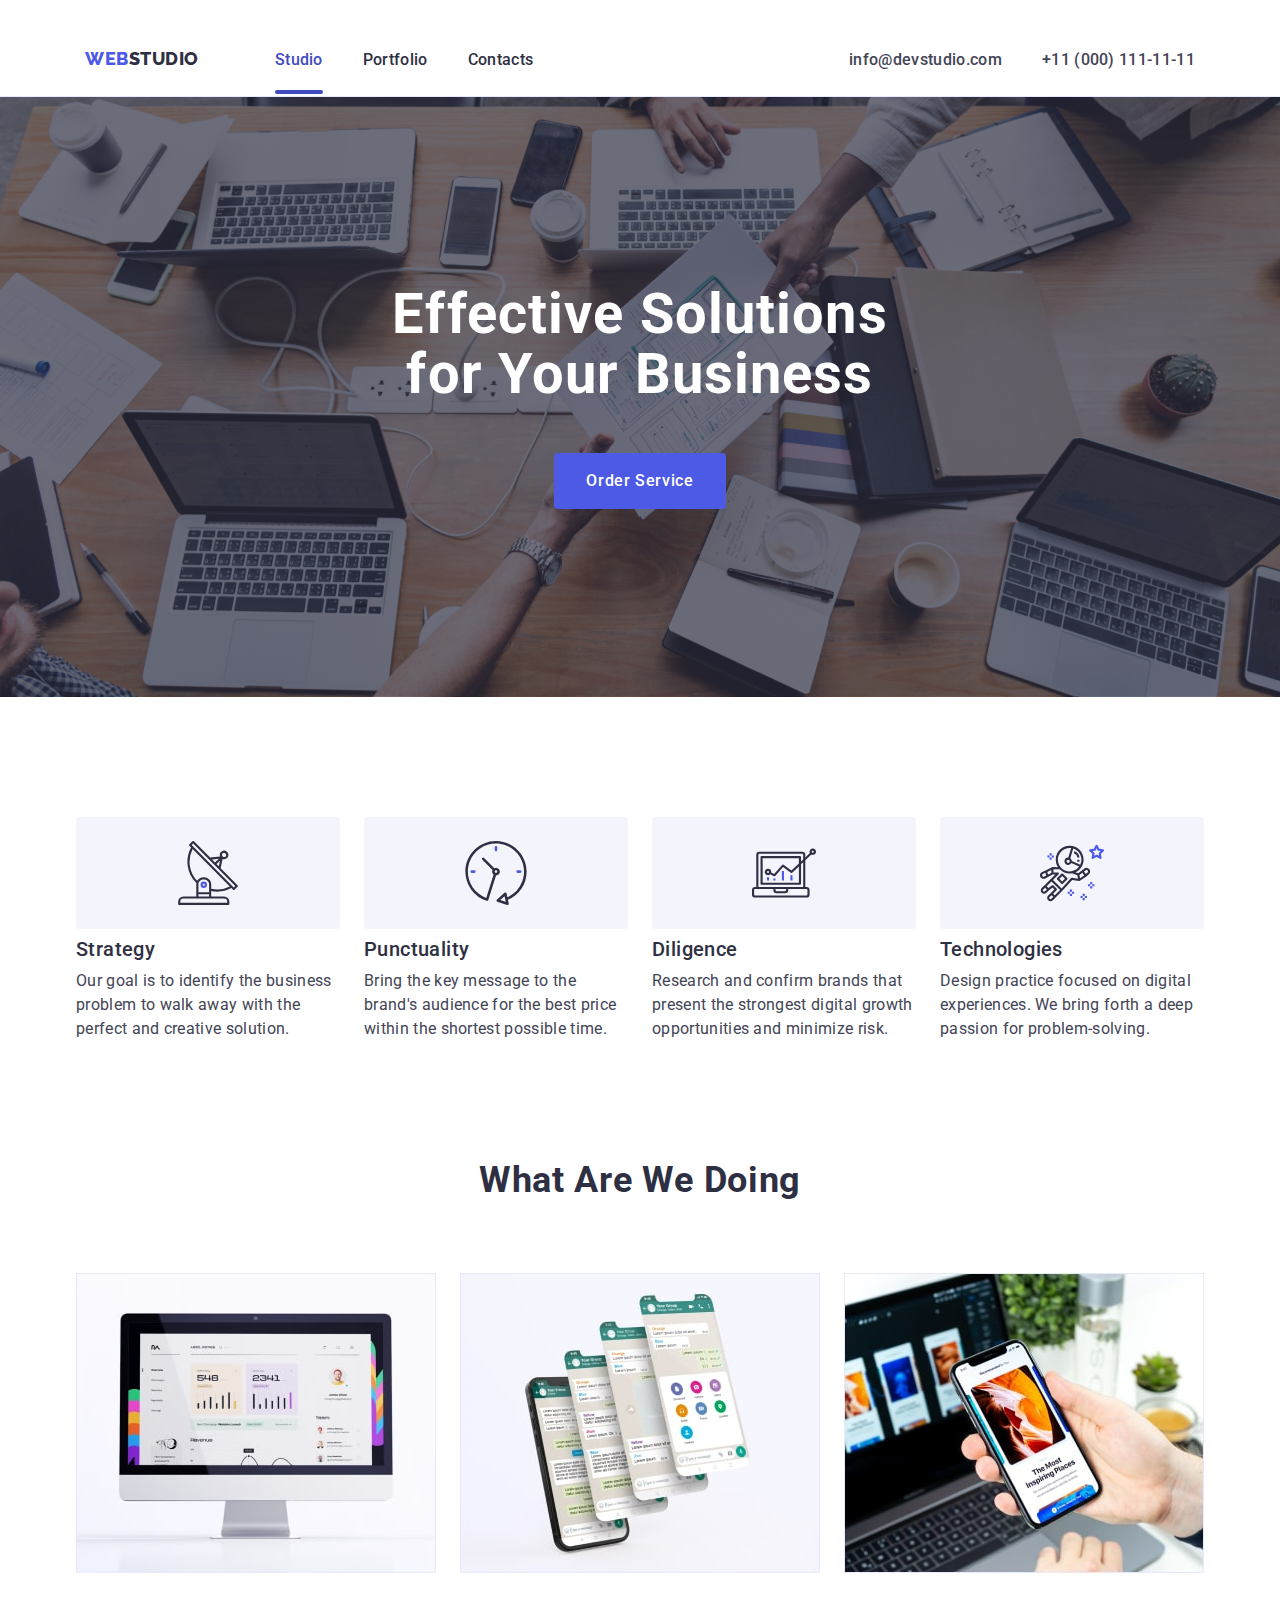
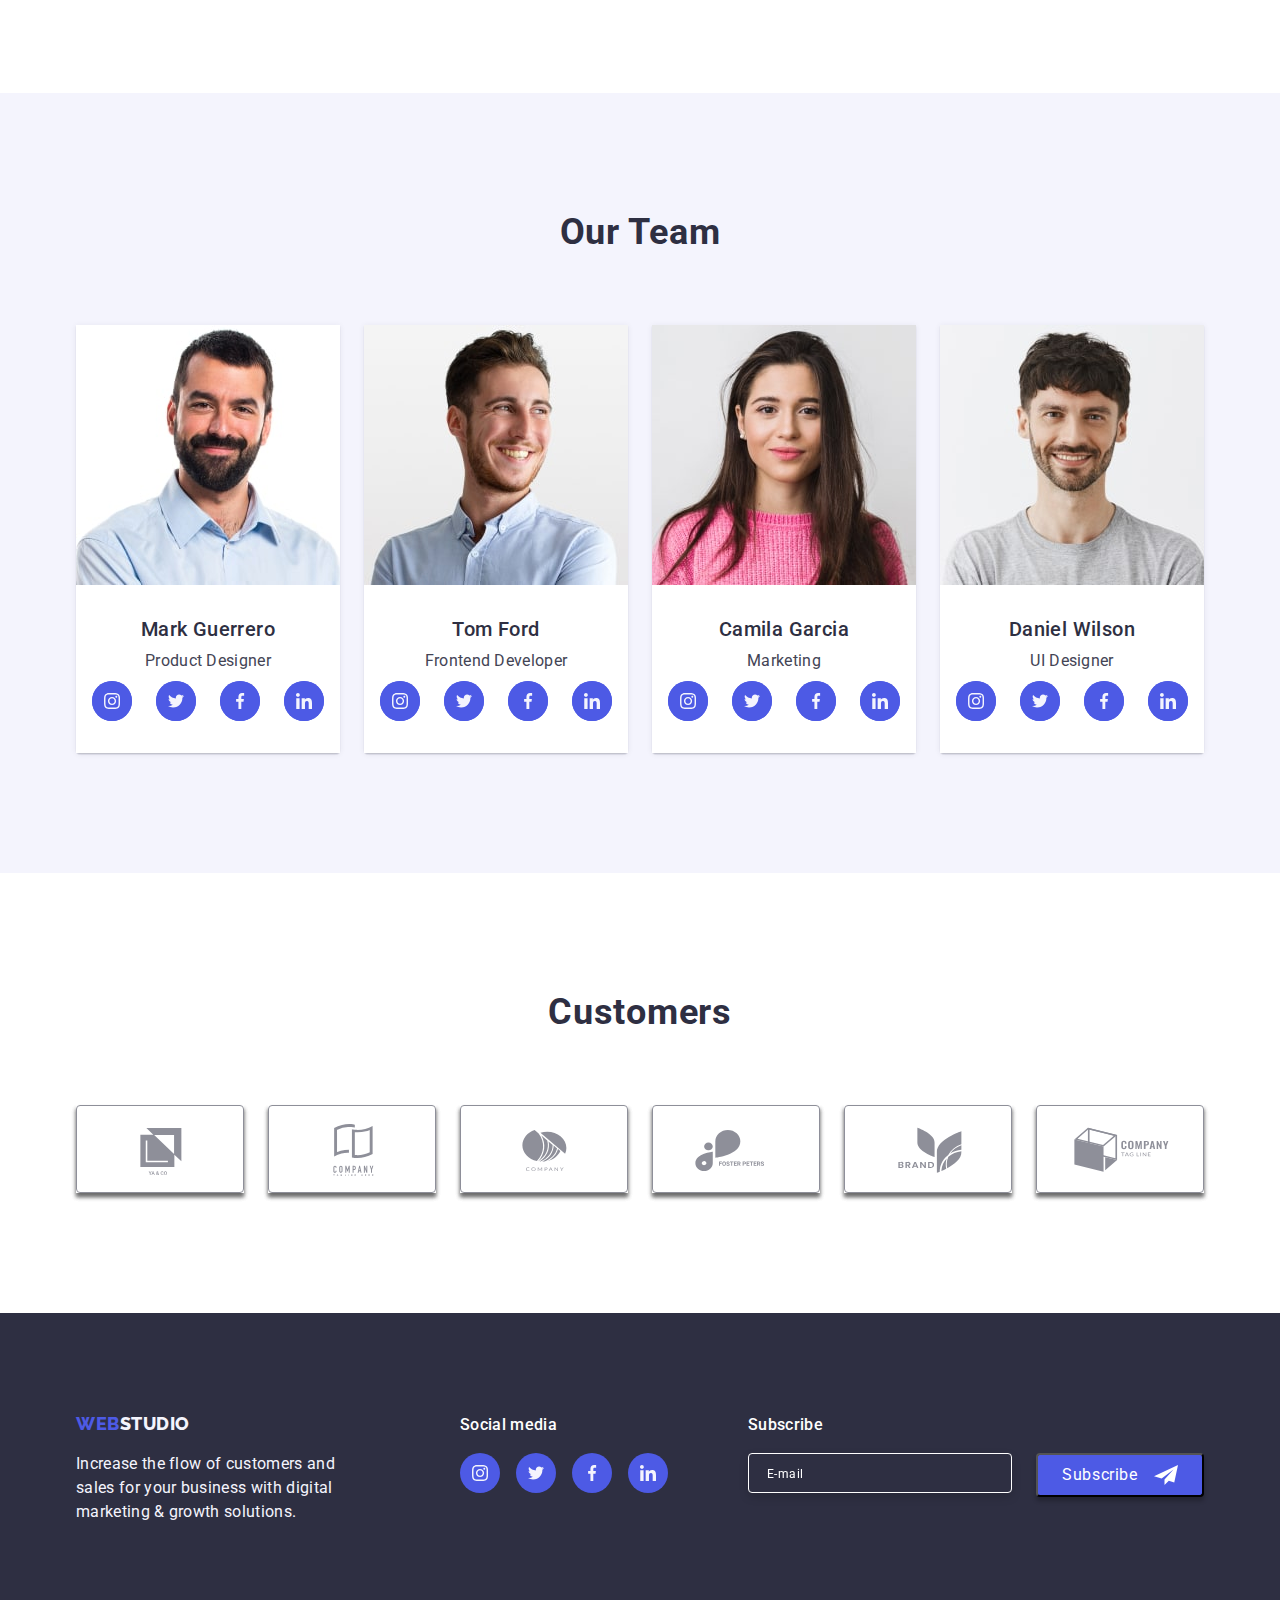
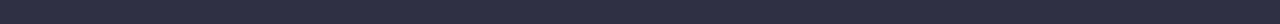
==== commit df6ade0f: "update html, css file" ====
--- a/index.html
+++ b/index.html
@@ -400,17 +400,16 @@
 
         <div class="footer-contact">
           <p class="footer-contact-title">Subscribe</p>
-          <div class="footer-sub">
-            <form class="footer-field">
-              <input type="email" class="footer-input" placeholder="E-mail" />
-            </form>
+          <form class="footer-field">
+						<label for="user-mail"></label>
+            <input type="email" name="user-mail" id="user-mail" class="footer-input" placeholder="E-mail" />
             <button type="submit" class="footer-sub-btn">
-                Subscribe
+               Subscribe
                 <svg class="telegram-icon" width="24" height="24">
                   <use href="./images/icons.svg#icon-telegram"></use>
                 </svg>
-						</button>
-          </div>
+					  </button>
+					</form>
         </div>
       </div>
     </footer>
@@ -469,9 +468,10 @@
             </div>
           </div>
           <div class="modal-field">
-            <label for="user-name" class="modal-label">Comment</label>
+            <label for="user-comment" class="modal-label">Comment</label>
             <textarea
-              name="modal-text"
+              name="user-comment"
+							id="user-comment"
               placeholder="Text input"
               class="modal-textarea"
             ></textarea>
@@ -479,25 +479,23 @@
           <div class="modal-field">
             <input
               type="checkbox"
-              name="policy"
-              id="policy"
+              name="user-privacy"
+              id="user-privacy"
               class="input-chek visually-hidden"
               value="true"
             />
-            <label for="policy" class="check-text">
-              <span>
+            <label for="user-privacy" class="check-text">
+              <span class="span-privasy">
                 <svg class="check-icon" width="10" height="8">
                   <use href="./images/icons.svg#icon-check"></use>
                 </svg>
               </span>
-              I accept the terms and conditions of the<a href="">
-                Privacy Policy</a
-              ></label
-            >
+              I accept the terms and conditions of the<a href="">Privacy Policy</a>
+						</label>
           </div>
-          <div class="send-btn">
-            <button type="submit" class="modal-send-btn">Send</button>
-          </div>
+          
+          <button type="submit" class="modal-send-btn">Send</button>
+          
         </form>
       </div>
     </div>
--- a/css/styles.css
+++ b/css/styles.css
@@ -559,12 +559,13 @@
 }
 
 .footer-input {
-	min-width: 164px;
+	min-width: 264px;
 	height: 40px;
 	border: 1px solid #FFFFFF;
   filter: drop-shadow(0px 4px 4px rgba(0, 0, 0, 0.15));
   border-radius: 4px;
 	background: #2E2F42;
+	margin-right: 24px;
 }
 
 .footer-input::placeholder {
@@ -598,9 +599,12 @@
 	margin-left: 16px;
 }
  
-.footer-sub {
+.footer-contact {
+	justify-content: flex-end;
+}
+.footer-field {
 	display: flex;
-	gap: 24px;
+	
 }
 
 .footer-sub-btn:hover, .footer-sub-btn:focus {
@@ -819,7 +823,7 @@
 }
 
 .modal-field {
-	margin-bottom: 18px;
+	margin-bottom: 24px;
 }
 .modal-input {
 	width: 100%;
@@ -848,13 +852,15 @@
   letter-spacing: 0.04em;
   color: #8E8F99;
 	margin-bottom: 4px;
-	display: inline-block;
+	display: block;
 }
 
 .input-wrap {
 	position: relative;
+	margin-bottom: 16px;
 }
 .input-icon {
+	height: 24px;
 	fill: #2E2F42;
 	position: absolute;
 	left: 16px;
@@ -869,9 +875,17 @@
   border-radius: 4px;  
 	background: transparent;
 	padding: 8px 16px;
-	font-size: 18px;
+	font-size: 12px;
+	line-height: 1.17;
+	letter-spacing: 0.04em;
+	color: rgba(46, 47, 66, 0.4);
 	outline: transparent;
 	resize: none;
+	transition: border-color var(--transition);
+}
+
+.modal-textarea:focus {
+	border-color: #4D5AE5;
 }
 
 .modal-textarea::placeholder {
@@ -891,6 +905,12 @@
 	align-items: center;
 }
 
+.span-privasy {
+	width: 16px;
+	height: 16px;
+	display: inline-flex;
+	transition: background-color var(--transition);
+}
 .check-text span {
 	width: 20px;
 	height: 20px;
@@ -912,6 +932,7 @@
 	background-color: #404BBF;
 	border: 1px solid #404BBF;
   border-radius: 2px;
+	border: none;
 	fill: #F4F4FD;
 }
 
@@ -919,26 +940,21 @@
 	border-color: #404BBF;
 }
 
-.send-btn {
-	position: relative;
-}
 .modal-send-btn {
-	
+	font-family: "Roboto";
 	font-weight: 500;
 	font-size: 16px;
 	line-height: 1.5;
 	min-width: 169px;
 	height: 56px;
 	letter-spacing: 0.04em;
-	
 	color: #FFFFFF;
-
-	
 	display: block;
   margin: auto;
 	background-color: #4D5AE5;
   box-shadow: 0px 4px 4px rgba(0, 0, 0, 0.15);
   border-radius: 4px;
+	border: none;
 	border-color: transparent;
 	cursor: pointer;
 	transition: background-color var(--transition);
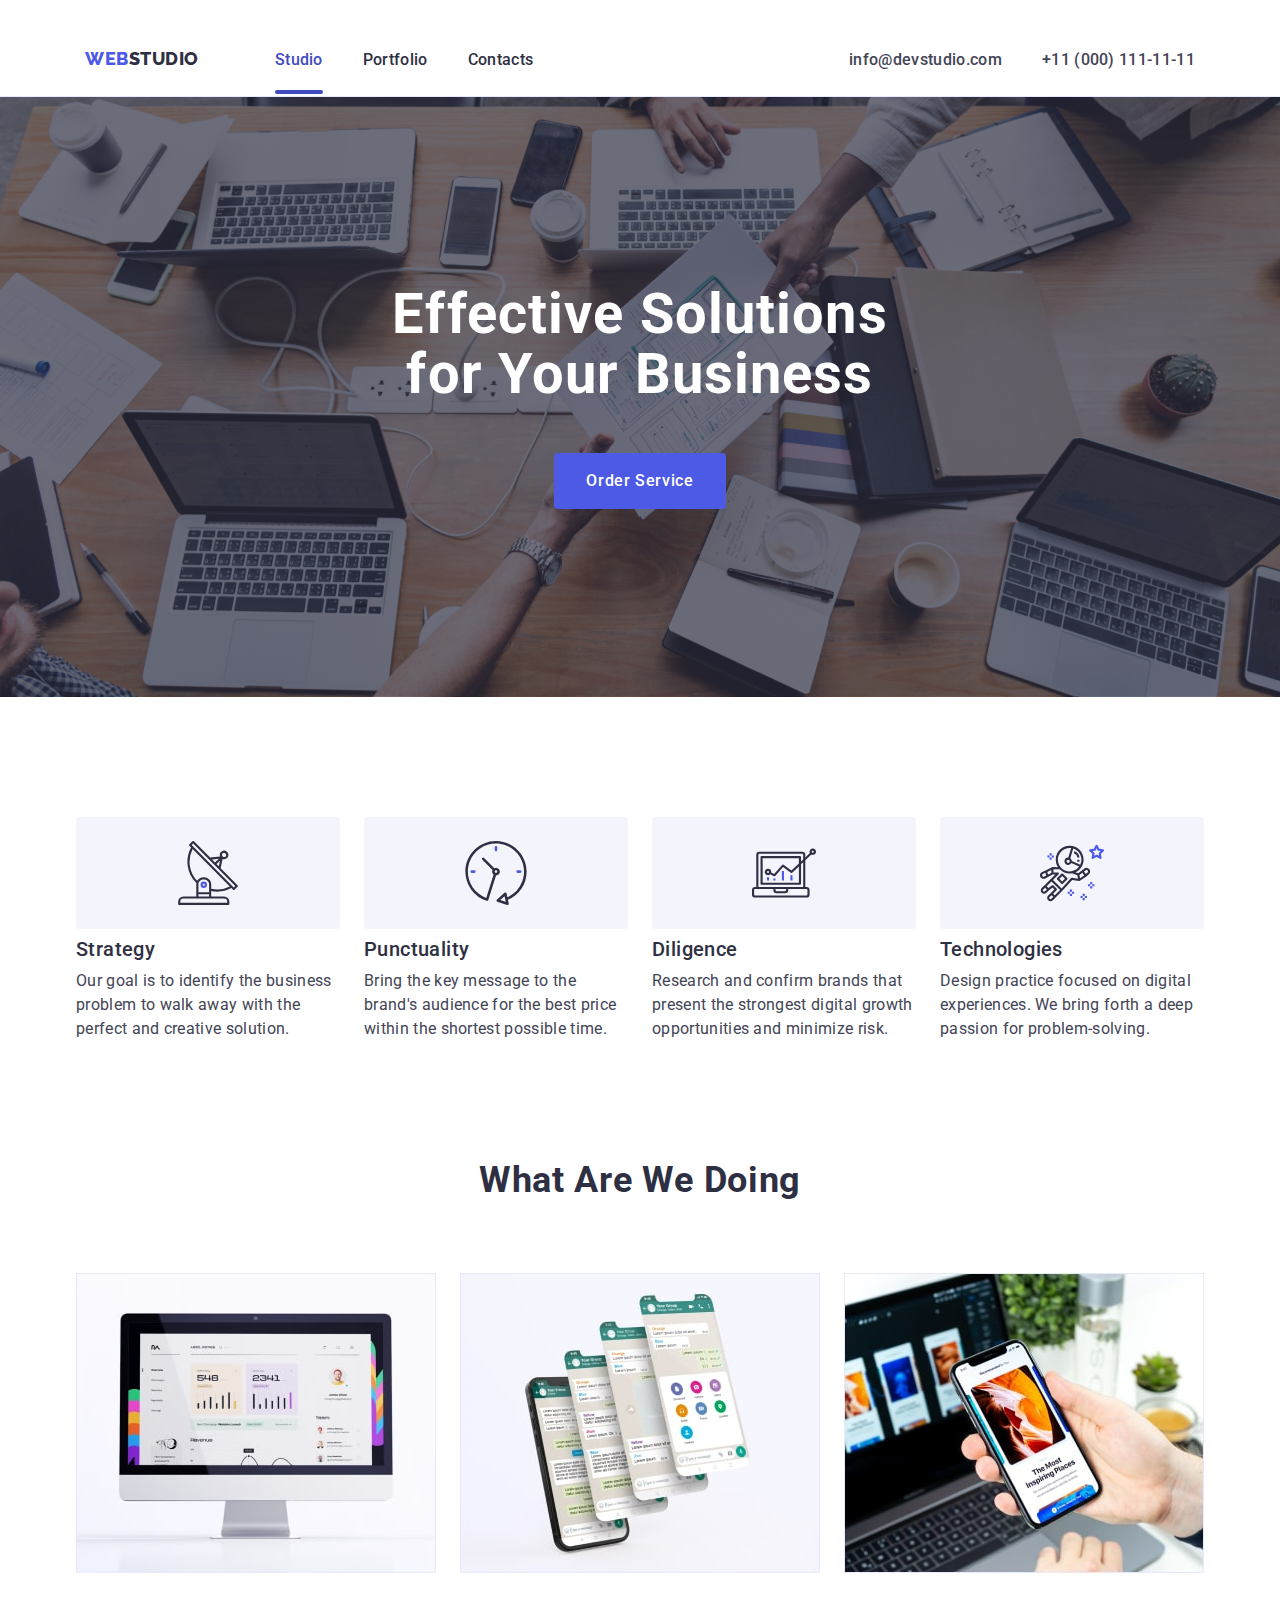
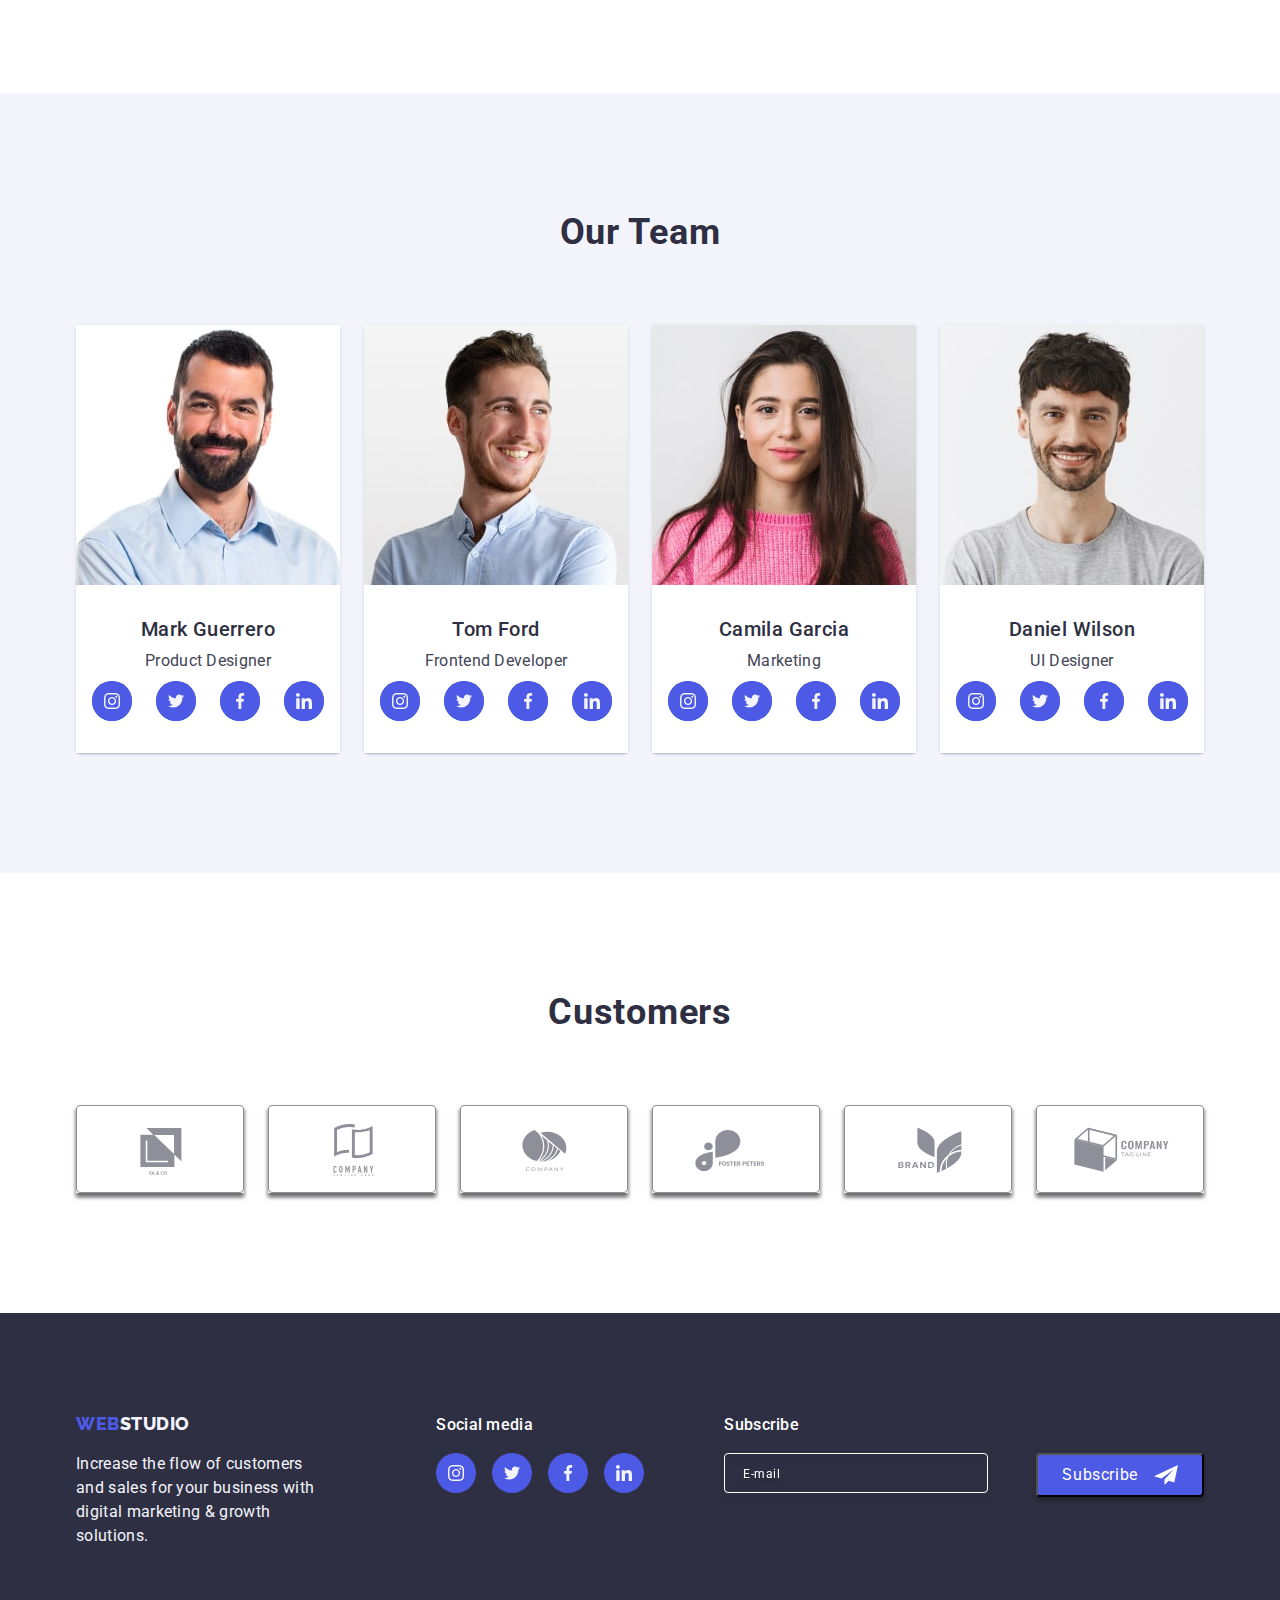
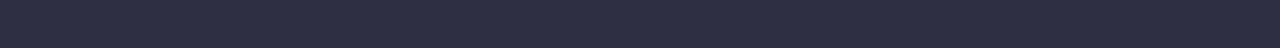
==== commit 7e9e2296: "update file" ====
--- a/index.html
+++ b/index.html
@@ -401,7 +401,7 @@
         <div class="footer-contact">
           <p class="footer-contact-title">Subscribe</p>
           <form class="footer-field">
-						<label for="user-mail"></label>
+						<label for="user-mail" aria-label="user mail"></label>
             <input type="email" name="user-mail" id="user-mail" class="footer-input" placeholder="E-mail" />
             <button type="submit" class="footer-sub-btn">
                Subscribe
@@ -432,7 +432,7 @@
                 id="user-name"
                 class="modal-input"
               />
-              <svg class="input-icon" width="18" height="18">
+              <svg class="input-icon" width="18" height="24">
                 <use href="./images/icons.svg#icon-person"></use>
               </svg>
             </div>
@@ -447,7 +447,7 @@
                 id="user-tel"
                 class="modal-input"
               />
-              <svg class="input-icon" width="18" height="18">
+              <svg class="input-icon" width="18" height="24">
                 <use href="./images/icons.svg#icon-phone"></use>
               </svg>
             </div>
@@ -462,7 +462,7 @@
                 id="user-email"
                 class="modal-input"
               />
-              <svg class="input-icon" width="18" height="18">
+              <svg class="input-icon" width="18" height="24">
                 <use href="./images/icons.svg#icon-email"></use>
               </svg>
             </div>
@@ -490,7 +490,7 @@
                   <use href="./images/icons.svg#icon-check"></use>
                 </svg>
               </span>
-              I accept the terms and conditions of the<a href="">Privacy Policy</a>
+              I accept the terms and conditions of the<a class="modal-privasy" href="">Privacy Policy</a>
 						</label>
           </div>
           
--- a/css/styles.css
+++ b/css/styles.css
@@ -564,8 +564,11 @@
 	border: 1px solid #FFFFFF;
   filter: drop-shadow(0px 4px 4px rgba(0, 0, 0, 0.15));
   border-radius: 4px;
-	background: #2E2F42;
-	margin-right: 24px;
+	background-color: transparent;
+	color: #eceded;
+  position: absolute;
+	
+	
 }
 
 .footer-input::placeholder {
@@ -592,6 +595,8 @@
   padding: 8px 24px;
   box-shadow: 0px 4px 4px rgba(0, 0, 0, 0.25);
 	transition: background-color var(--transition);
+  margin-top: 0;
+	margin-left: 288px;
 }
 
 .telegram-icon {
@@ -604,6 +609,10 @@
 }
 .footer-field {
 	display: flex;
+	justify-content: space-between;
+	gap: 24px;
+	
+
 	
 }
 
@@ -823,7 +832,8 @@
 }
 
 .modal-field {
-	margin-bottom: 24px;
+	margin-bottom: 16px;
+
 }
 .modal-input {
 	width: 100%;
@@ -860,7 +870,7 @@
 	margin-bottom: 16px;
 }
 .input-icon {
-	height: 24px;
+	
 	fill: #2E2F42;
 	position: absolute;
 	left: 16px;
@@ -905,22 +915,18 @@
 	align-items: center;
 }
 
-.span-privasy {
+
+.check-text span {
 	width: 16px;
 	height: 16px;
-	display: inline-flex;
-	transition: background-color var(--transition);
-}
-.check-text span {
-	width: 20px;
-	height: 20px;
 	border: 1px solid rgba(46, 47, 66, 0.4);
   border-radius: 2px;
 	margin-right: 8px;
-	display: flex;
+	display: inline-flex;
 	align-items: center;
 	justify-content: center;
 	fill: transparent;
+	transition: background-color var(--transition);
 }
 
 .check-text a {
@@ -941,7 +947,7 @@
 }
 
 .modal-send-btn {
-	font-family: "Roboto";
+	font-family: "Roboto", sans-serif;
 	font-weight: 500;
 	font-size: 16px;
 	line-height: 1.5;
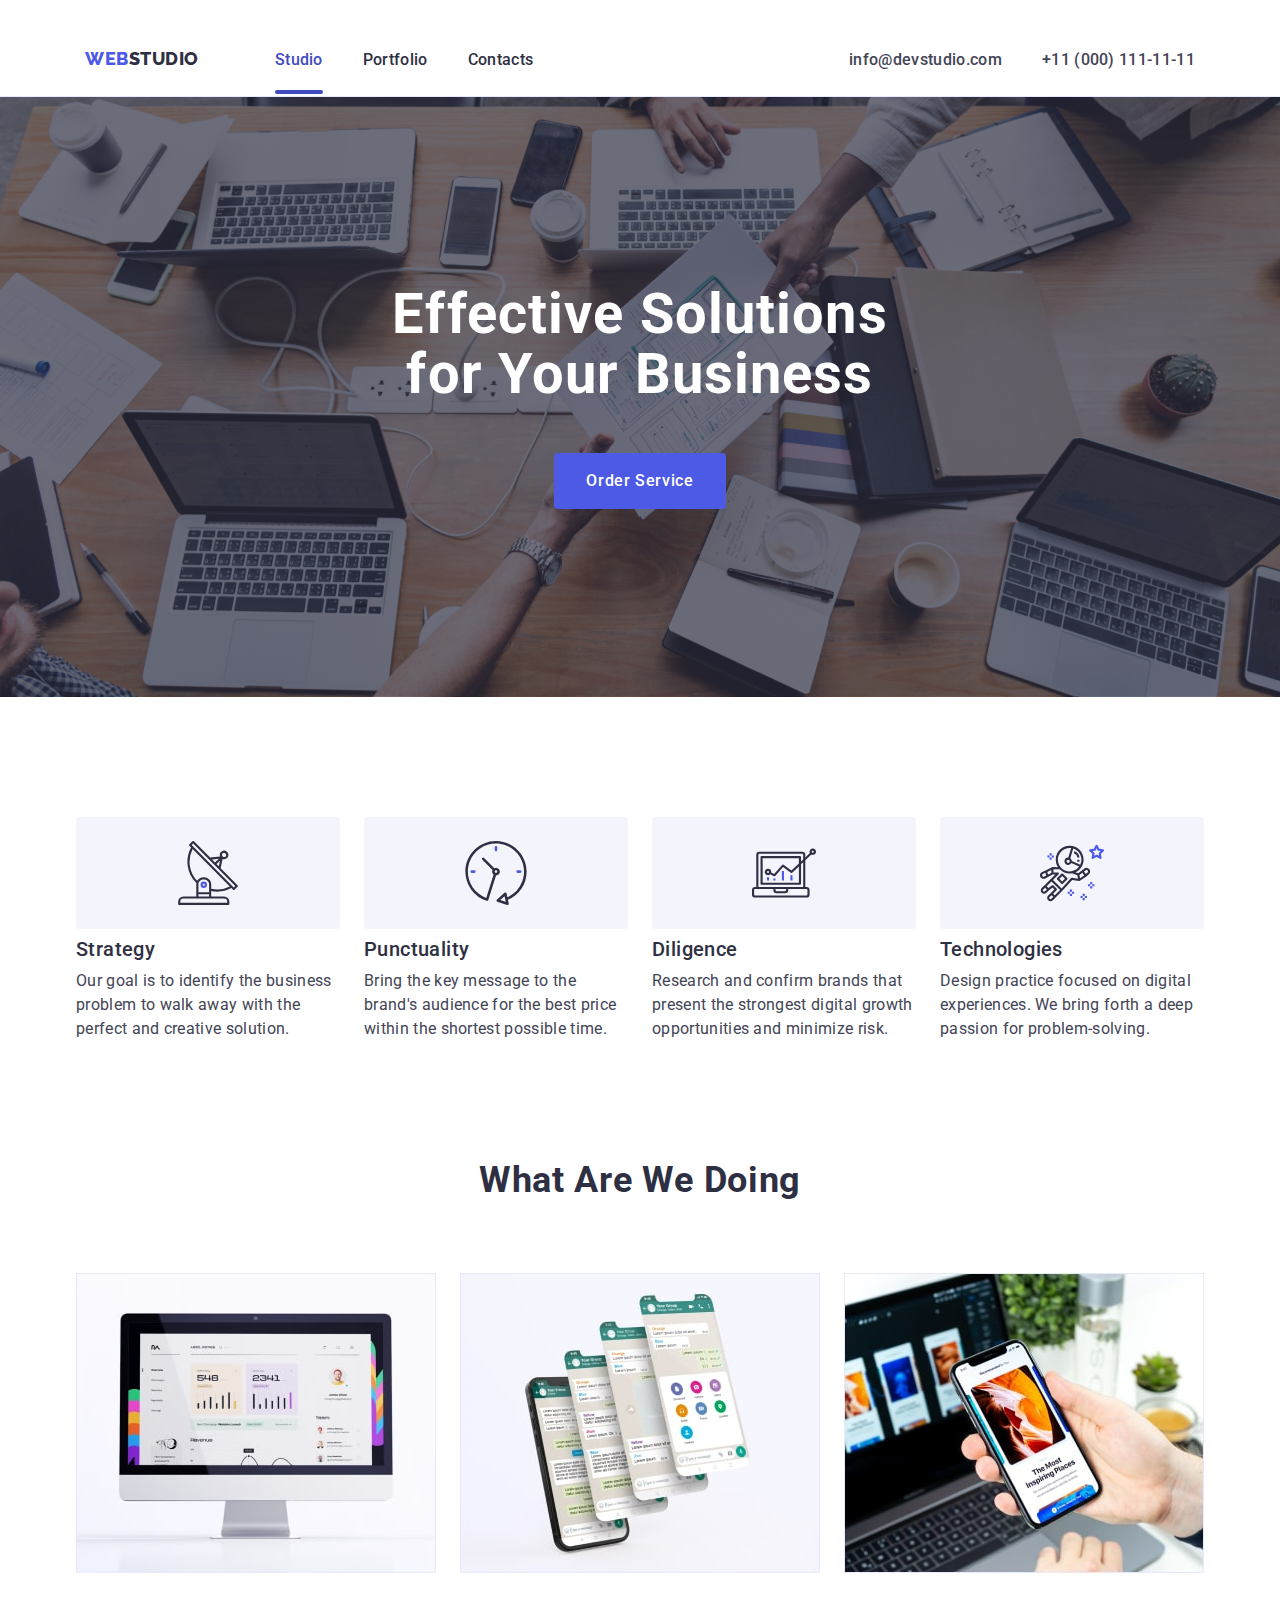
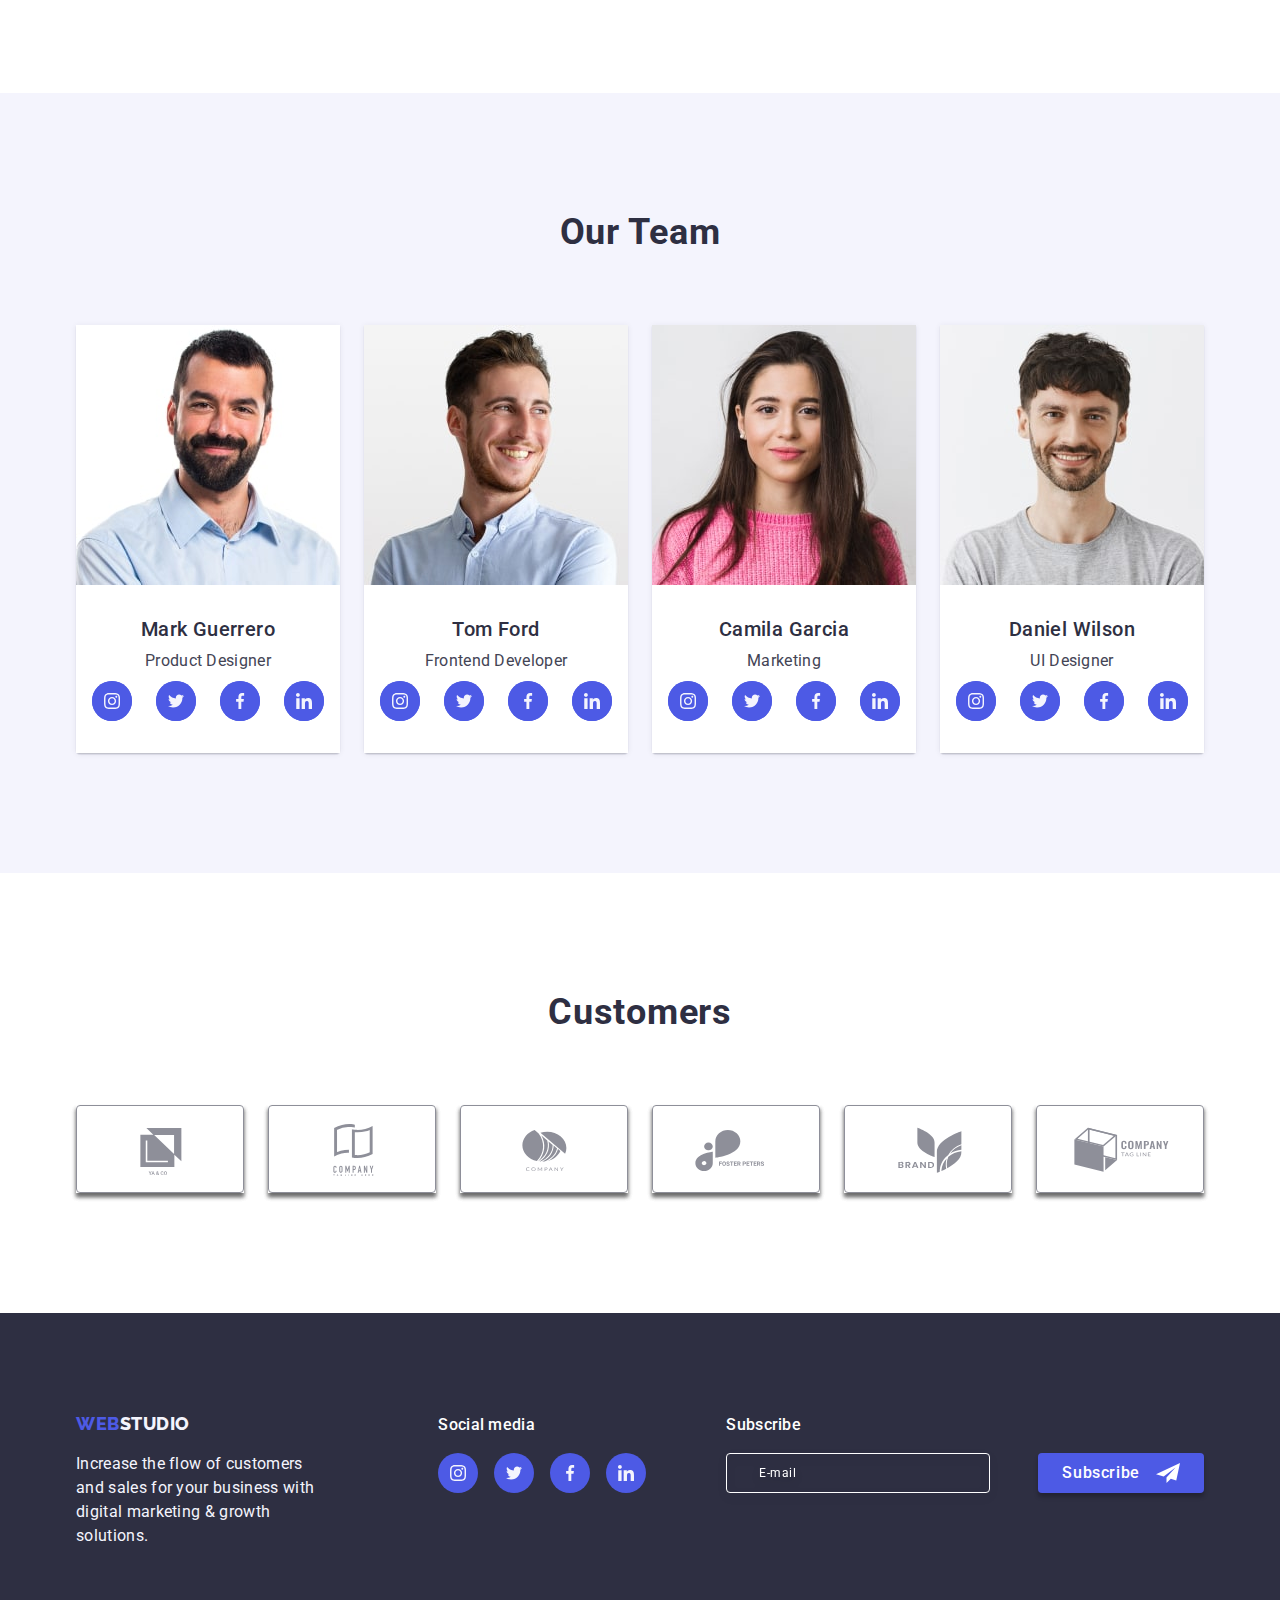
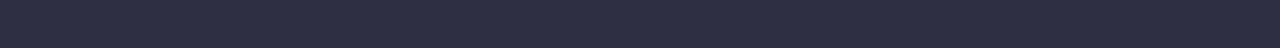
==== commit 0e429690: "update css file" ====
--- a/index.html
+++ b/index.html
@@ -401,8 +401,9 @@
         <div class="footer-contact">
           <p class="footer-contact-title">Subscribe</p>
           <form class="footer-field">
-						<label for="user-mail" aria-label="user mail"></label>
-            <input type="email" name="user-mail" id="user-mail" class="footer-input" placeholder="E-mail" />
+						<label for="user-mail" aria-label="user mail" class="user-mail">
+							<input type="email" name="user-mail" id="user-mail" class="footer-input" placeholder="E-mail" />
+						</label>           
             <button type="submit" class="footer-sub-btn">
                Subscribe
                 <svg class="telegram-icon" width="24" height="24">
@@ -467,7 +468,7 @@
               </svg>
             </div>
           </div>
-          <div class="modal-field">
+          <div class="modal-field-textarea">
             <label for="user-comment" class="modal-label">Comment</label>
             <textarea
               name="user-comment"
@@ -476,7 +477,7 @@
               class="modal-textarea"
             ></textarea>
           </div>
-          <div class="modal-field">
+          <div class="checkbox-wrapper">
             <input
               type="checkbox"
               name="user-privacy"
--- a/css/styles.css
+++ b/css/styles.css
@@ -561,6 +561,11 @@
 .footer-input {
 	min-width: 264px;
 	height: 40px;
+	font-size: 12px; 
+	line-height: 1.5;
+	letter-spacing: 0.04em;
+	color: #ffffff; 
+	padding-left: 16px; 
 	border: 1px solid #FFFFFF;
   filter: drop-shadow(0px 4px 4px rgba(0, 0, 0, 0.15));
   border-radius: 4px;
@@ -578,25 +583,31 @@
   display: flex;
   align-items: center;
   letter-spacing: 0.04em;
-  color: #FFFFFF;
+  color: #ffffff;
 	padding-left: 16px;
 }
 
 .footer-sub-btn {
+	min-width: 165px; 
+	height: 40px;
 	font-size: 16px;
-  line-height: 1.5;
-  display: flex;
+	font-weight: 500;
+  line-height: 1.5;
+  display: flex;
+	justify-content: center; 
   align-items: center;
   text-align: center;
   letter-spacing: 0.04em;
+	cursor: pointer;
   color: #FFFFFF;
-	background: #4D5AE5;
+	background-color: #4D5AE5;
   border-radius: 4px;
   padding: 8px 24px;
   box-shadow: 0px 4px 4px rgba(0, 0, 0, 0.25);
 	transition: background-color var(--transition);
   margin-top: 0;
 	margin-left: 288px;
+	border: none; 
 }
 
 .telegram-icon {
@@ -611,9 +622,6 @@
 	display: flex;
 	justify-content: space-between;
 	gap: 24px;
-	
-
-	
 }
 
 .footer-sub-btn:hover, .footer-sub-btn:focus {
@@ -832,8 +840,12 @@
 }
 
 .modal-field {
-	margin-bottom: 16px;
-
+	margin-bottom: 8px;
+
+}
+
+.checkbox-wrapper {
+	margin-bottom: 24px; 
 }
 .modal-input {
 	width: 100%;
@@ -878,6 +890,10 @@
 	transform: translateY(-50%);
 	transition: fill var(--transition);
 } 
+
+.modal-field-textarea {
+	margin-bottom: 16px;
+}
 .modal-textarea {
 	width: 100%;
 	height: 120px;
@@ -911,7 +927,6 @@
   line-height: 1.17;
   letter-spacing: 0.04em;
   color: #8E8F99;
-	display: flex;
 	align-items: center;
 }
 
@@ -926,7 +941,7 @@
 	align-items: center;
 	justify-content: center;
 	fill: transparent;
-	transition: background-color var(--transition);
+	transition: background-color var(--transition),  border var(--transition), fill var(--transition) ;
 }
 
 .check-text a {
